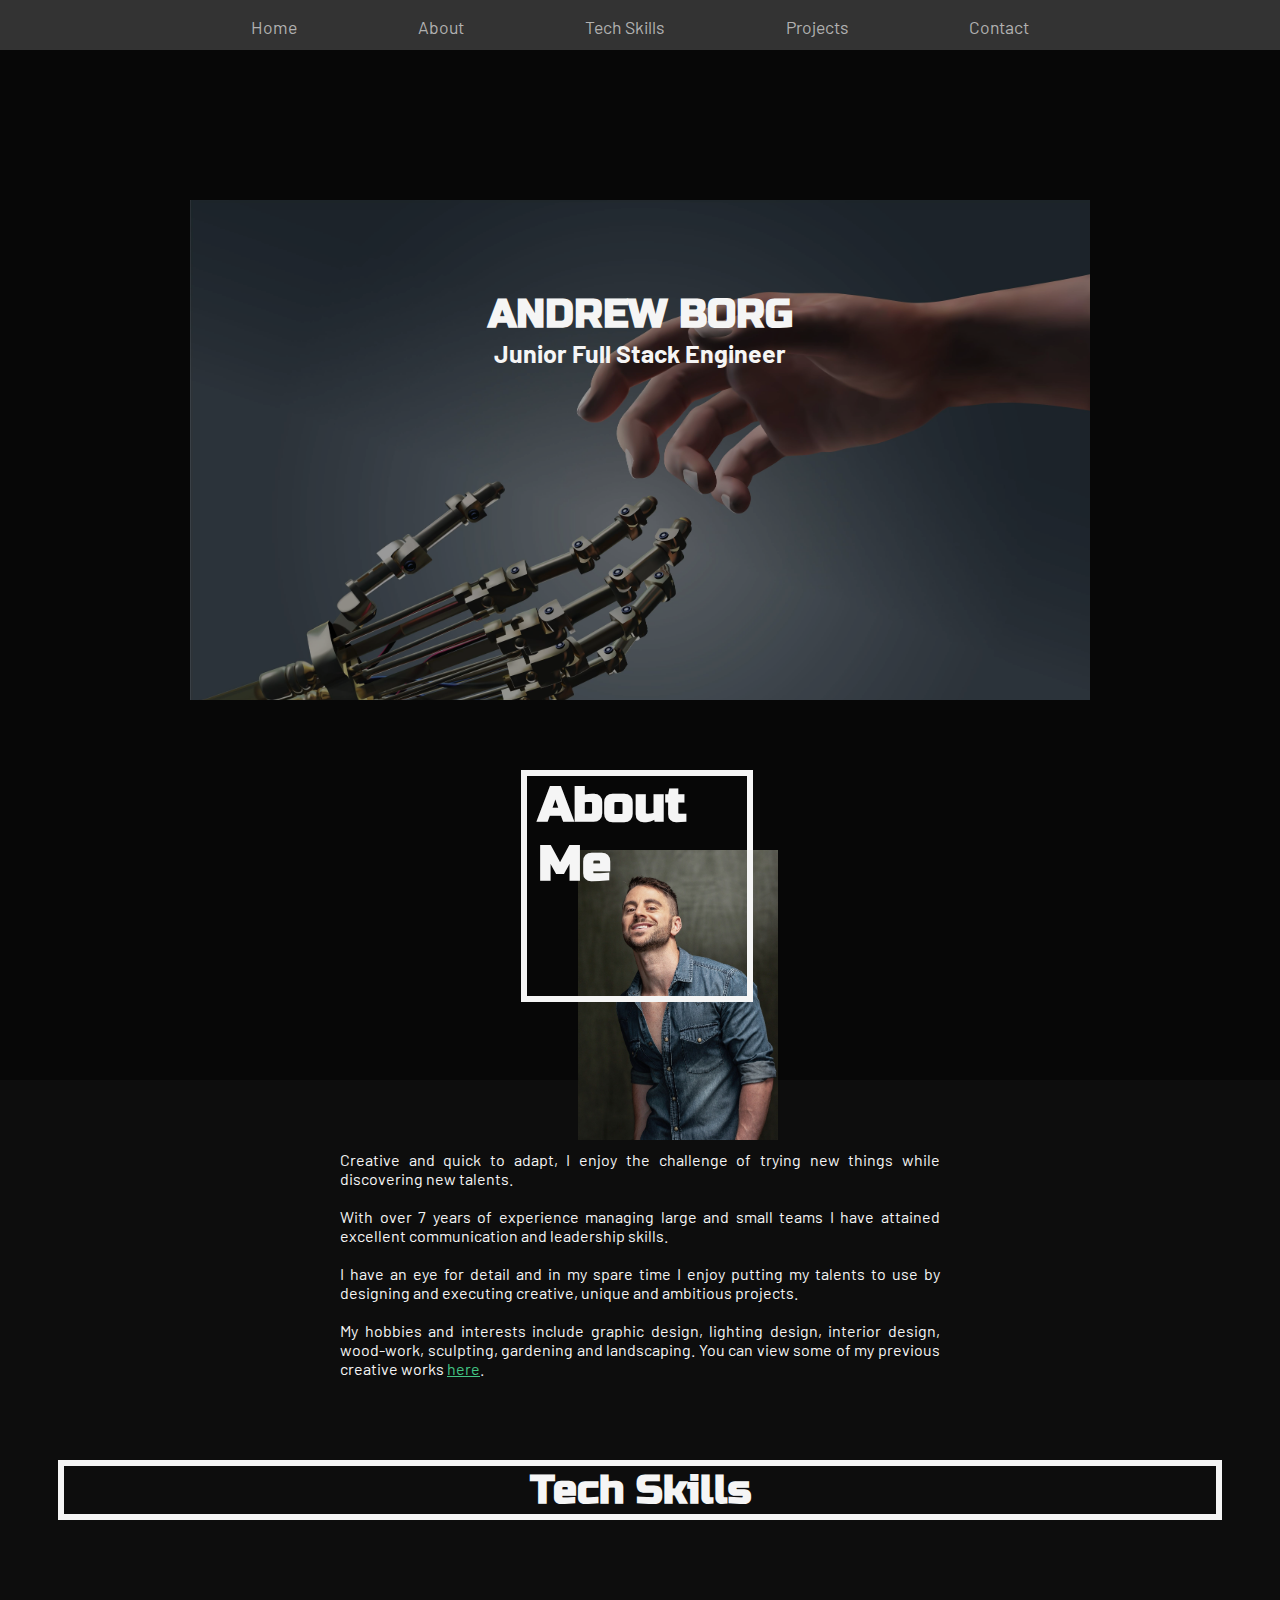
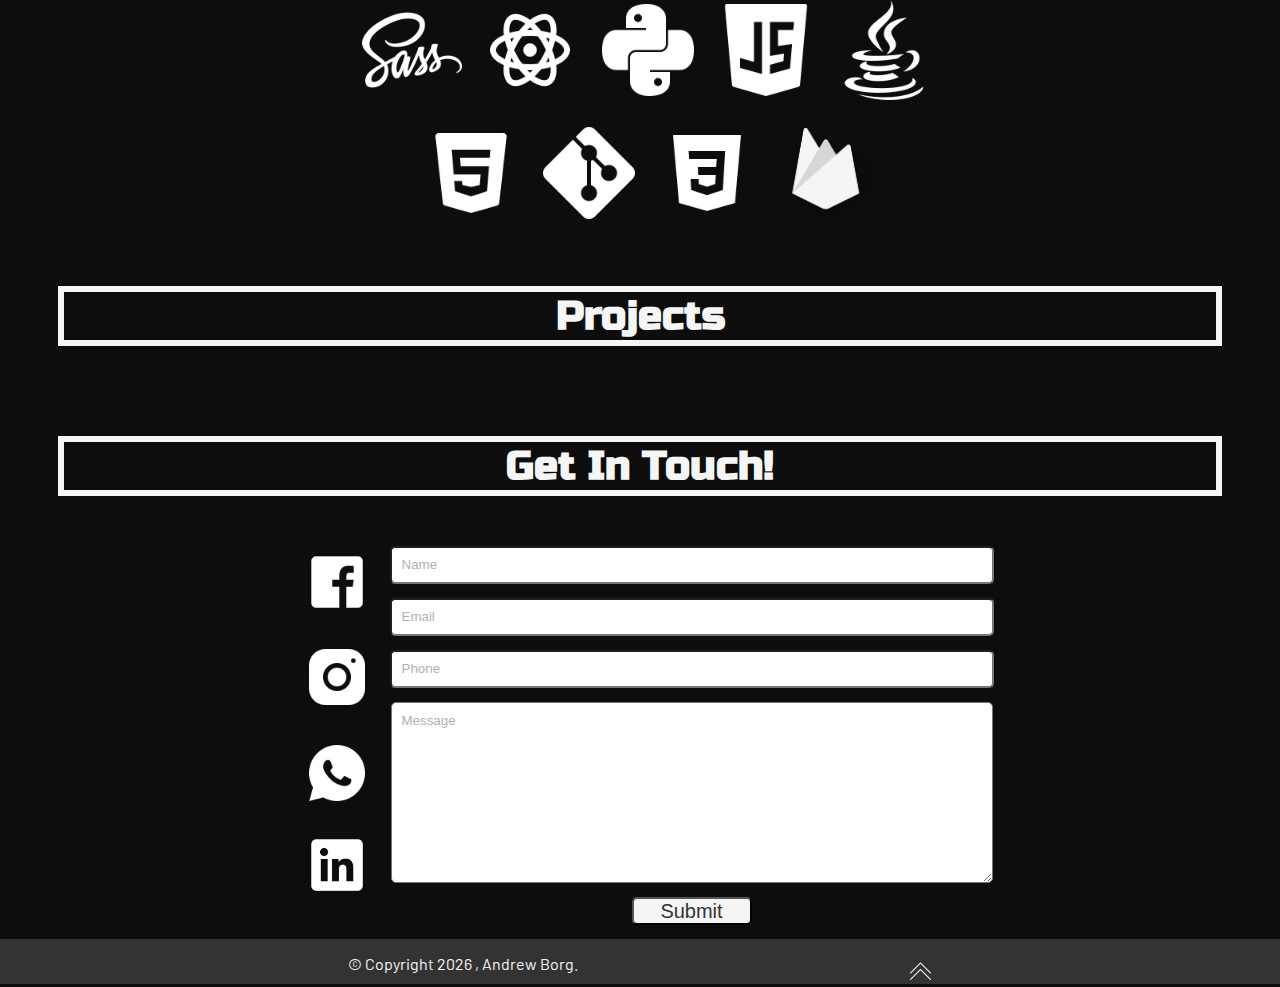
==== index.html @ d29fa220 "created previous_works page to display my previous creative works. added some styling for banners im" ====
<!DOCTYPE html>
<html lang="en">
  <head>
    <meta charset="UTF-8" />
    <meta http-equiv="X-UA-Compatible" content="IE=edge" />
    <meta
      name="viewport"
      content="width=device-width, initial-scale=1.0, maximum-scale=1.0, user-scalable=0"
    />
    <title>Document</title>
    <link rel="stylesheet" href="style/main.css" />
    <link rel="preconnect" href="https://fonts.googleapis.com" />
    <link rel="preconnect" href="https://fonts.gstatic.com" crossorigin />
    <link
      href="https://fonts.googleapis.com/css2?family=Barlow:ital,wght@0,100;0,200;0,400;1,200;1,400&display=swap"
      rel="stylesheet"
    />
    <link rel="preconnect" href="https://fonts.googleapis.com" />
    <link rel="preconnect" href="https://fonts.gstatic.com" crossorigin />
    <link
      href="https://fonts.googleapis.com/css2?family=Russo+One&display=swap"
      rel="stylesheet"
    />
    <link rel="stylesheet" href="previous_works.css">
  </head>
  <body>
    <nav>
      <div class="container row">
        <a id="navHome" href="#home">Home</a>
        <a id="navAbout" href="#about">About</a>
        <a id="navSkills" href="#skills">Tech Skills</a>
        <a id="navProjects" href="#projects">Projects</a>
        <a id="navContact" href="#contact">Contact</a>
      </div>
    </nav>
    <a id="home"></a>
    <main>
      <div class="home">
        <div id="vector"></div>
        <div class="title container">
          <h1>ANDREW BORG</h1>
          <h3>Junior Full Stack Engineer</h3>
        </div>
      </div>

      <a id="about"></a>
      <div class="about">
        <div class="photo-with-border">
          <img
            class="photo"
            src="/assets/img/53274873_2275310212788025_8208981472565002240_n.jpg"
            alt="Andrew Borg"
          />
          <div class="photo-border">
            <div class="about-me">
              <h2>About</h2>
              <h2>Me</h2>
            </div>
          </div>
        </div>
        <div class="about">
          <p>
            Creative and quick to adapt, I enjoy the challenge of trying new
            things while discovering new talents.<br /><br />With over 7 years
            of experience managing large and small teams I have attained
            excellent communication and leadership skills.<br /><br />I have an
            eye for detail and in my spare time I enjoy putting my talents to
            use by designing and executing creative, unique and ambitious
            projects.<br /><br />My hobbies and interests include graphic
            design, lighting design, interior design, wood-work, sculpting,
            gardening and landscaping. You can view some of my previous creative
            works <a class="a-here" href="">here</a>.
          </p>
        </div>
      </div>

        <div class="skills container">
          <div class="banner">
            <h1>Tech Skills</h1>
          </div>
          <div class="skills-icons">
            <div class="tooltip">
              <img src="/assets/img/icons8-sass-250.png" alt="" />
              <span class="tooltiptext--top">Sass</span>
            </div>
            <div class="tooltip">
              <img src="/assets/img/icons8-react-240.png" alt="" />
              <span class="tooltiptext--top">React</span>
            </div>
            <div class="tooltip">
              <img src="/assets/img/icons8-python-250.png" alt="" />
              <span class="tooltiptext--top">Python</span>
            </div>
            <div class="tooltip">
              <img src="/assets/img/icons8-javascript-logo-250.png" alt="" />
              <span class="tooltiptext--top">JavaScript</span>
            </div>
            <div class="tooltip">
              <img src="/assets/img/icons8-java-250.png" alt="" />
              <span class="tooltiptext--top">Java</span>
            </div>
            <div class="tooltip">
              <img src="/assets/img/icons8-html-5-240.png" alt="" />
              <span class="tooltiptext--top">HTML5</span>
            </div>
            <div class="tooltip">
              <img src="/assets/img/icons8-git-250.png" alt="" />
              <span class="tooltiptext--bot">Git</span>
            </div>
            <div class="tooltip">
              <img src="/assets/img/icons8-css3-250.png" alt="" />
              <span class="tooltiptext--bot">CSS3</span>
            </div>
            <div class="tooltip">
              <img
                src="/assets/img/pngkey.com-firebase-png-3804568.png"
                alt=""
              />
              <span class="tooltiptext--bot">Firebase</span>
            </div>
          </div>
        </div>
      </div>

      <a id="projects"> </a>
      <div class="projects container">
        <div class="banner">
          <h1>Projects</h1>
        </div>
      </div>

      <a id="contact"></a>
      <div class="contact container">
        <div class="banner">
          <h1>Get In Touch!</h1>
        </div>
        <div class="container msg-pad">
          <div class="contact-icons">
            <a target="”_blank”" href="https://fb.com/b0rgsta"
              ><img src="assets/img/icons8-facebook-90 (1).png" alt="Facebook"
            /></a>
            <a target="”_blank”" href="https://www.instagram.com/andrew_b0rg/">
              <img
                src="/assets/img/icons8-instagram-logo-90.png"
                alt="Instagram"
            /></a>
            <img src="/assets/img/icons8-whatsapp-90.png" alt="Whatsapp" />
            <a target="”_blank”" href="https://www.linkedin.com/in/AndrewB0rg">
              <img src="/assets/img/icons8-linkedin-120.png" alt=""
            /></a>
          </div>

          <form action="">
            <input placeholder="Name" type="text" name="Name" />
            <input placeholder="Email" type="email" name="Email" />
            <input placeholder="Phone" type="phone" name="Subject" />
            <textarea
              placeholder="Message"
              id="message"
              name="message"
              rows="4"
              cols="30"
            ></textarea>
            <button>Submit</button>
          </form>
        </div>
      </div>
    </main>

    <footer>
      <div class="container row">
        <p>
          &copy; Copyright
          <script>
            document.write(String(new Date().getFullYear()));
          </script>
          , Andrew Borg.
        </p>
        <a href="index.html#home"
          ><img src="/assets/img/icons8-double-up-100.png" alt="Top of page"
        /></a>
      </div>
    </footer>
    <script>
      window.addEventListener("scroll", doParallax);
      function doParallax() {
        const positionY = window.pageYOffset / 2.5;
        const overlayOpacity = 0.4 - (positionY * 0.4) / 100;

        const vector = document.getElementById("vector");

        vector.style.backgroundPosition = "0 " + positionY + "px";
        vector.style.setProperty("--vector-overlay-opacity", overlayOpacity);

        let anchorHome = document
          .getElementById("home")
          .getBoundingClientRect().y;

        let anchorAbout = document
          .getElementById("about")
          .getBoundingClientRect().y;

        let anchorSkills = document
          .getElementById("skills")
          .getBoundingClientRect().y;

        let anchorProjects = document
          .getElementById("projects")
          .getBoundingClientRect().y;

        const anchorProjectsY = document
          .getElementById("projects")
          .getBoundingClientRect().y;

        const anchorContactY = document
          .getElementById("contact")
          .getBoundingClientRect().y;

        const anchorSkillsY = document
          .getElementById("skills")
          .getBoundingClientRect().y;

        const anchorAboutY = document
          .getElementById("about")
          .getBoundingClientRect().y;

        const anchorHomeY = document
          .getElementById("home")
          .getBoundingClientRect().y;

        const homeNav = document.getElementById("navHome");
        if (anchorHomeY <= 0) {
          homeNav.classList.add("selected");
        } else {
          homeNav.classList.remove("selected");
        }

        const aboutNav = document.getElementById("navAbout");
        if (anchorAboutY <= 0) {
          aboutNav.classList.add("selected");
        } else {
          aboutNav.classList.remove("selected");
        }

        const skillsNav = document.getElementById("navSkills");
        if (anchorSkillsY <= 0) {
          skillsNav.classList.add("selected");
        } else {
          skillsNav.classList.remove("selected");
        }

        const projectsNav = document.getElementById("navProjects");
        if (anchorProjectsY <= 0) {
          projectsNav.classList.add("selected");
        } else {
          projectsNav.classList.remove("selected");
        }

        const contactNav = document.getElementById("navContact");
        if (anchorContactY <= 0) {
          contactNav.classList.add("selected");
        } else {
          contactNav.classList.remove("selected");
        }
      }

      // window.addEventListener("scroll", currentNavBar);
      // if (getBoundingClientRect())
      //   function currentNavBar() {
      //     var element = document.getElementById("myNav");
      //     element.classList.add(".selected");
      //   }
    </script>
  </body>
</html>
---- style/main.css ----
h1 {
  text-align: center;
  font-size: 40px;
  font-family: "Russo One", sans-serif;
}

h2 {
  font-size: 49px;
  font-family: "Russo One", sans-serif;
}

h3 {
  font-size: 25px;
}

.container {
  width: 100%;
  max-width: 900px;
  margin: auto;
  display: flex;
  justify-content: center;
  flex-direction: column;
}

.row {
  display: flex;
  flex-direction: row;
}

.banner {
  width: 90vw;
  border: solid whitesmoke 6px;
  margin: 60px 0px 30px 0px;
  flex-direction: row;
  text-align: center;
}

/* Tooltip container */
.tooltip {
  position: relative;
  display: inline-block;
}

/* Tooltip text */
.tooltip .tooltiptext, .tooltip .tooltiptext--bot, .tooltip .tooltiptext--top {
  transition: all 350ms ease-in-out;
  opacity: 0;
  width: 120px;
  background-color: none;
  color: #43c484;
  text-align: center;
  padding: 5px 0;
  border-radius: 6px;
  /* Position the tooltip text - see examples below! */
  position: absolute;
  z-index: 1;
}
.tooltip .tooltiptext--top {
  right: -10px;
  bottom: 120px;
}
.tooltip .tooltiptext--bot {
  right: -10px;
  bottom: -38px;
}

/* Show the tooltip text when you mouse over the tooltip container */
.tooltip:hover .tooltiptext, .tooltip:hover .tooltiptext--top, .tooltip:hover .tooltiptext--bot {
  opacity: 1;
}

.nav-anchor {
  margin-top: 10px;
  padding: 10px;
}

main .about .a-here {
  color: #43c484;
}
main .about p {
  padding: 70px 22px 22px 22px;
  max-width: 600px;
  margin: auto;
  text-align: justify;
}
main .about .photo-with-border {
  position: relative;
  margin: auto;
  width: 265px;
  top: 70px;
  height: 340px;
  padding-left: 50px;
  padding-bottom: 40px;
}
main .about .photo-with-border .photo {
  width: 200px;
  height: 290px;
  position: absolute;
  top: 60px;
  right: 20px;
  object-fit: cover;
}
main .about .photo-with-border .photo-border {
  position: absolute;
  top: 0;
  right: 45px;
  width: 220px;
  height: 220px;
  border: whitesmoke solid 6px;
}
main .about .photo-with-border .photo-border .about-me {
  padding-left: 11px;
}
@media only screen and (min-width: 760px) {
  main .about .photo {
    width: 350px;
    height: 450px;
    top: 60px;
    right: 20px;
  }
  main .about .photo-border {
    top: 0;
    right: 45px;
    width: 360px;
    height: 360px;
  }
}

main .contact {
  display: flex;
  justify-content: space-around;
  align-items: center;
}
main .contact .msg-pad {
  margin-top: 13px;
  height: 400px;
  display: flex;
  flex-direction: row;
  justify-content: center;
}
main .contact .msg-pad .contact-icons {
  align-content: center;
  align-items: center;
  display: flex;
  flex-direction: column;
  height: 94.5%;
  justify-content: space-around;
  text-align: center;
  position: relative;
  top: -13px;
}
main .contact .msg-pad .contact-icons img {
  padding-right: 18px;
  height: 70px;
  width: 70px;
}
main .contact .msg-pad form {
  display: flex;
  flex-direction: column;
  align-items: center;
}
main .contact .msg-pad form > * {
  margin-top: 7px;
  margin-bottom: 7px;
}
main .contact .msg-pad form input {
  max-width: 600px;
  width: 63vw;
  height: 40px;
}
main .contact .msg-pad form ::placeholder {
  color: #b1b1b1;
  opacity: 1;
  padding-left: 10px;
}
main .contact .msg-pad form button {
  font-size: 20px;
  line-height: 0%;
  width: 120px;
  height: 2rem;
  color: #333333;
  background-color: whitesmoke;
  margin-bottom: 14px;
}
main .contact .msg-pad form button:hover {
  color: #43c484;
}
main .contact .msg-pad form textarea {
  max-width: 600px;
  padding-top: 10px;
  height: 200px;
  width: 63vw;
  font-family: Arial;
  -webkit-appearance: none;
}
main .contact .msg-pad textarea,
main .contact .msg-pad input,
main .contact .msg-pad button {
  border-radius: 5px;
  transition: all 350ms ease-in-out;
}
main .contact .msg-pad textarea:hover, main .contact .msg-pad textarea:focus,
main .contact .msg-pad input:hover,
main .contact .msg-pad input:focus,
main .contact .msg-pad button:hover,
main .contact .msg-pad button:focus {
  outline: none !important;
  -webkit-box-shadow: 0 0 20px #3a7553;
  box-shadow: 0 0 20px #80bb80;
}
footer {
  background-color: #333333;
  width: 100%;
  display: flex;
  height: 45px;
}
footer .container {
  align-items: center;
  justify-content: space-around;
}
footer img {
  height: 25px;
}

main .home #vector {
  background: url("/assets/img/Industrial Revolution.jpg");
  background-attachment: local;
  background-position: 0 0;
  min-height: 500px;
  background-repeat: no-repeat;
  background-size: 100%;
  transition: background-position 0s linear;
  margin-top: 200px;
  --vector-overlay-opacity: 0.4;
}
main .home #vector::after {
  content: "";
  position: absolute;
  top: 0;
  left: 0;
  width: 100%;
  height: 120%;
  background-color: black;
  opacity: var(--vector-overlay-opacity);
}
main .home .title {
  position: absolute;
  top: 290px;
  align-items: center;
}

nav {
  position: fixed;
  top: 0px;
  z-index: 1;
  background-color: #333333;
  width: 100%;
  height: 50px;
}
nav .row {
  justify-content: space-around;
}
nav a {
  color: #b1b1b1;
  text-decoration: none;
  font-weight: 400;
  font-size: 1.1rem;
  line-height: 55px;
  height: 30%;
}
nav a.selected {
  box-shadow: inset 0 4px 0 #b1b1b1;
  color: whitesmoke;
}

main .skills {
  align-items: center;
}
main .skills .skills-icons {
  width: 90%;
  margin-top: 30px;
  text-align: center;
  max-width: 700px;
}
main .skills img {
  height: 100px;
  width: 100px;
}

main .projects {
  align-items: center;
}

* {
  padding: 0;
  margin: 0;
}

body {
  display: flex;
  flex-direction: column;
  align-items: center;
  background-color: #0d0d0d;
  color: whitesmoke;
  font-family: "Barlow", sans-serif;
}

img {
  height: 200px;
  margin-top: 20px;
  margin-left: 15px;
}
---- previous_works.css ----
img {
  height: 200px;
}

.images {
  height: 100px;
}
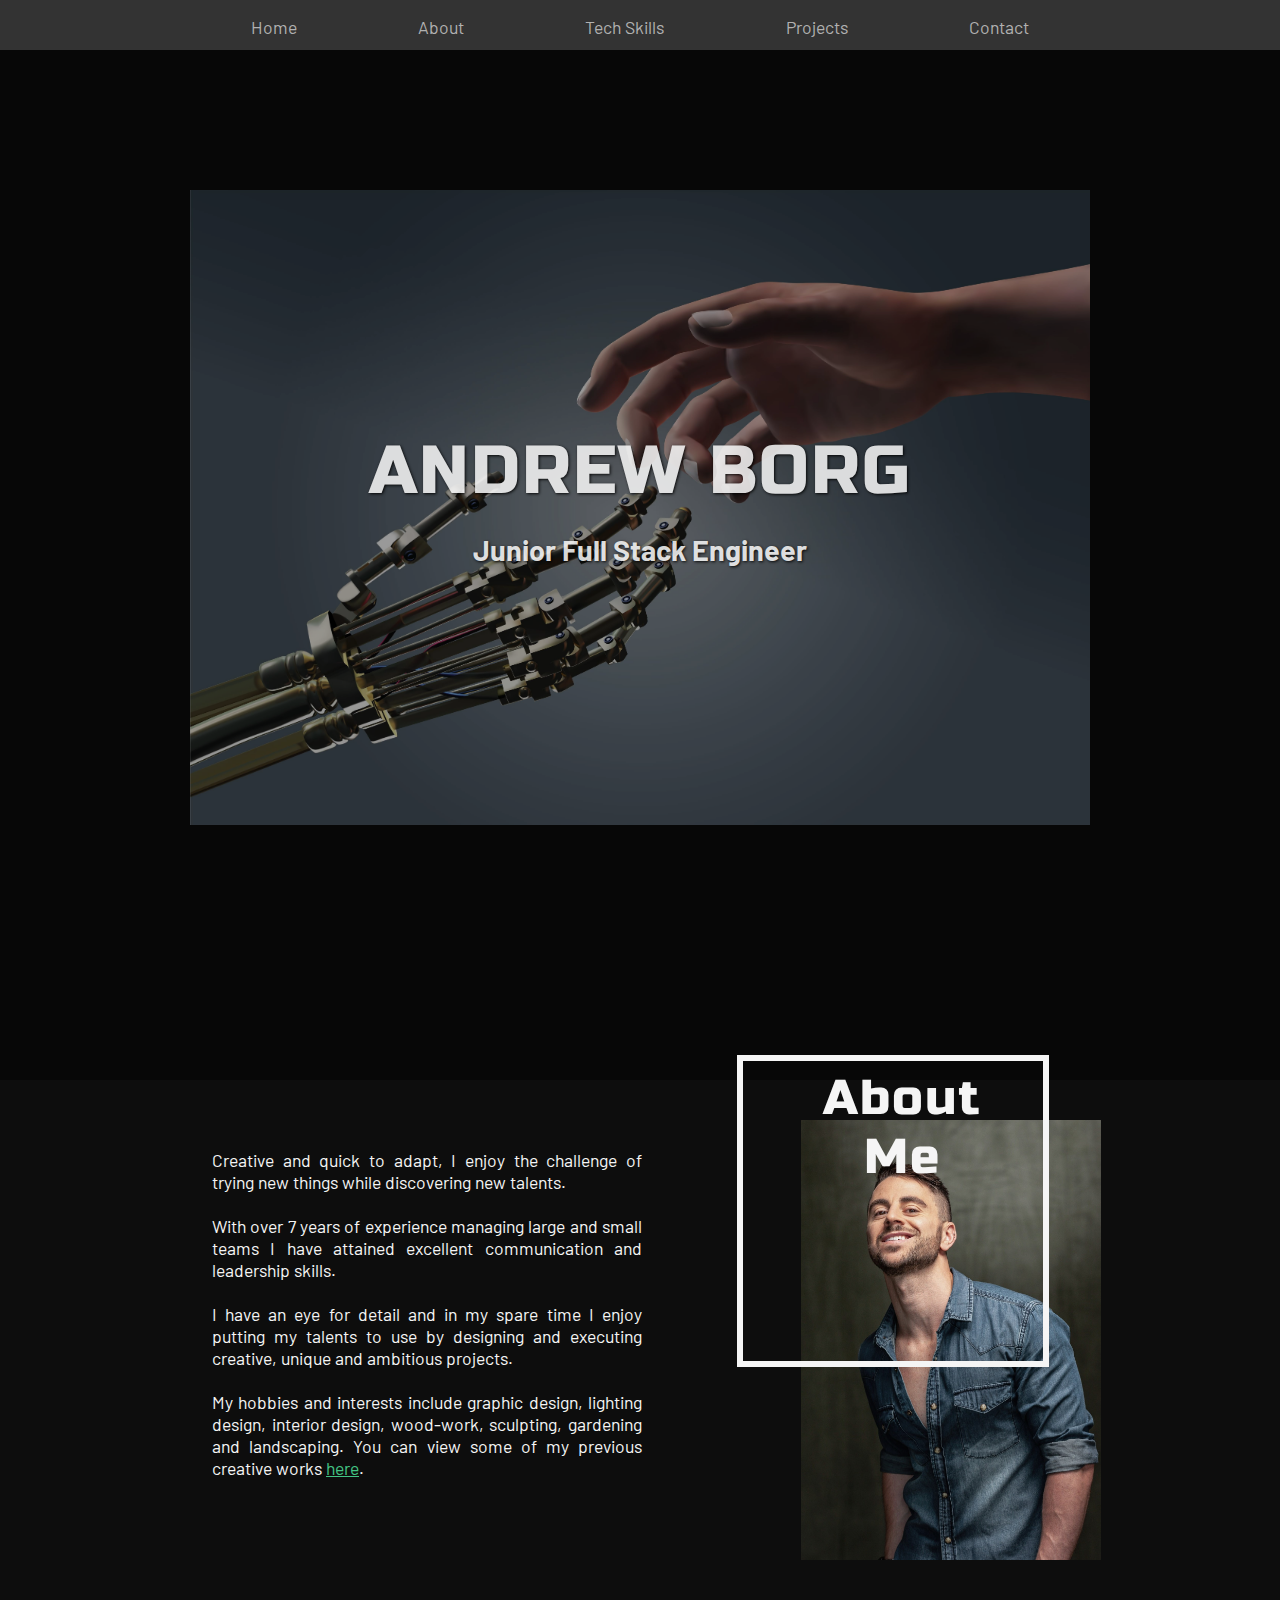
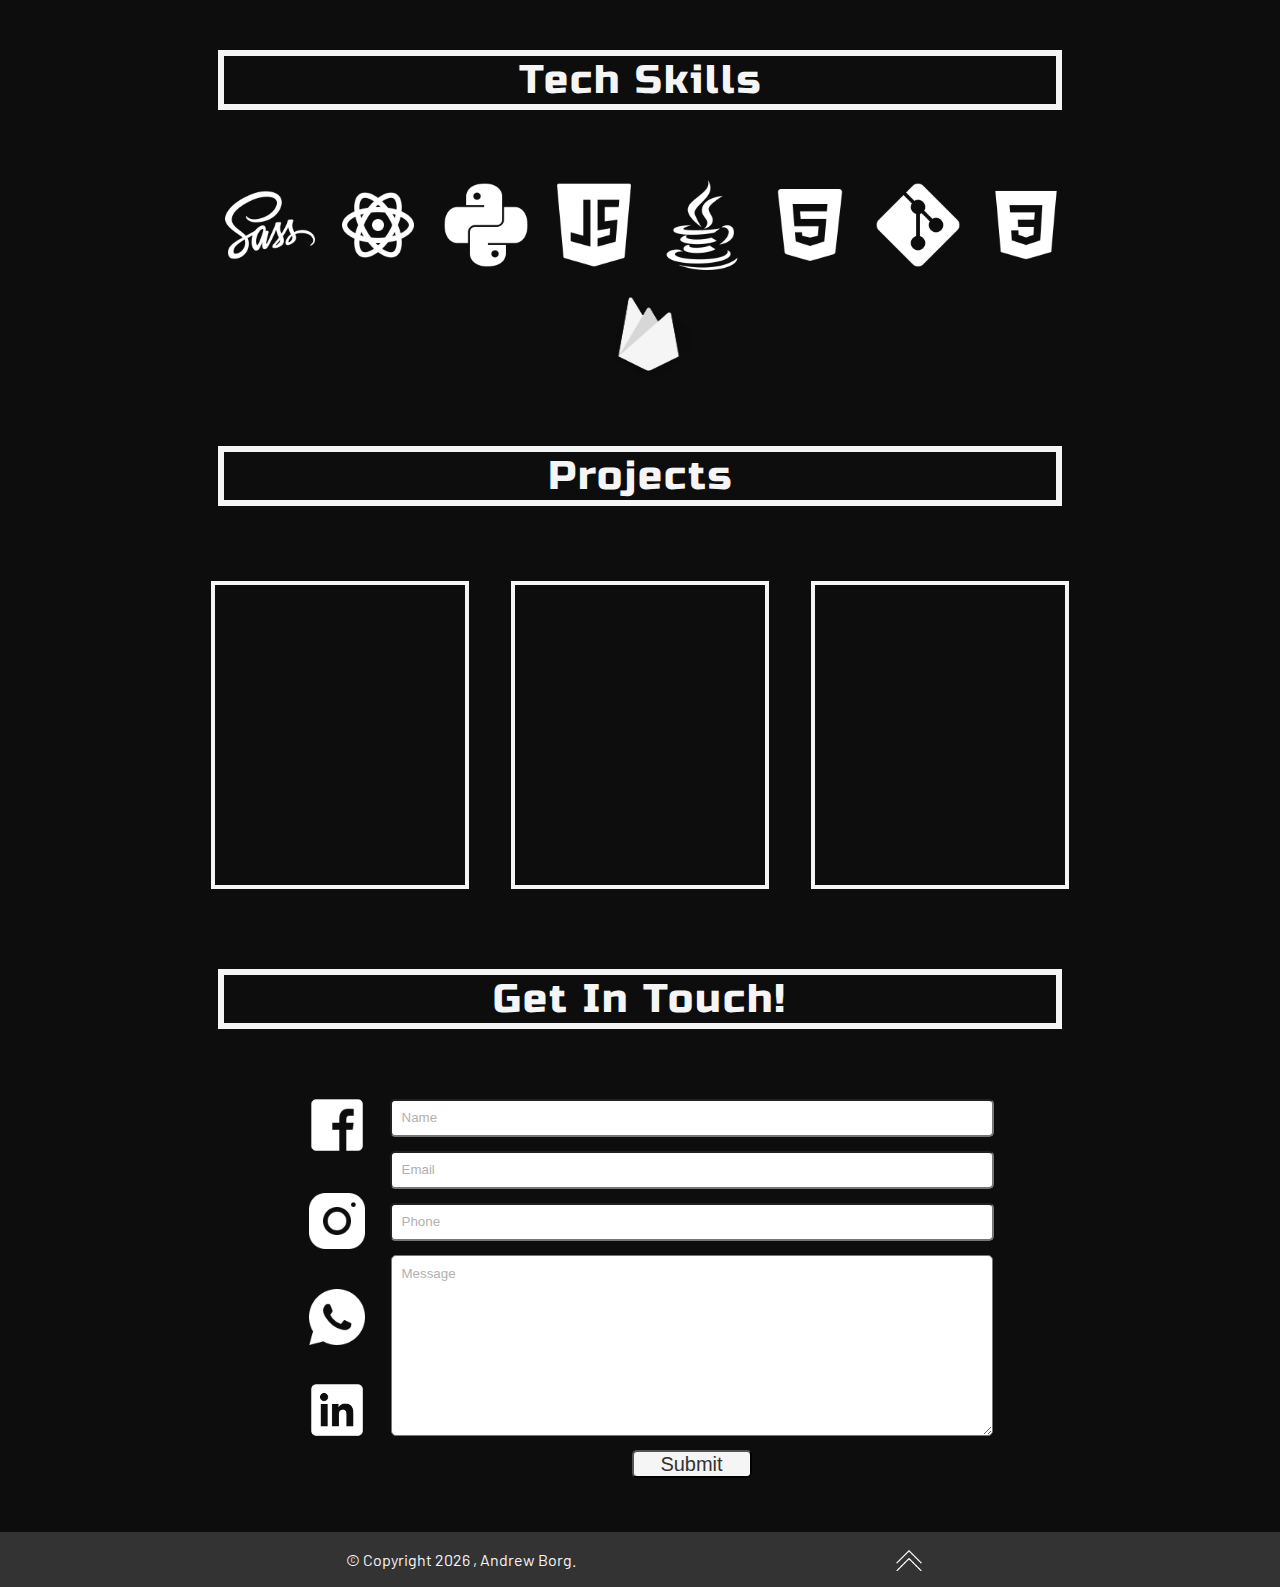
==== commit 7e7bd240: "Merge branch 'main' into previous_works" ====
--- a/index.html
+++ b/index.html
@@ -9,8 +9,10 @@
     />
     <title>Document</title>
     <link rel="stylesheet" href="style/main.css" />
+    <link rel="stylesheet" href="/previous_works.css">
     <link rel="preconnect" href="https://fonts.googleapis.com" />
     <link rel="preconnect" href="https://fonts.gstatic.com" crossorigin />
+
     <link
       href="https://fonts.googleapis.com/css2?family=Barlow:ital,wght@0,100;0,200;0,400;1,200;1,400&display=swap"
       rel="stylesheet"
@@ -38,8 +40,8 @@
       <div class="home">
         <div id="vector"></div>
         <div class="title container">
-          <h1>ANDREW BORG</h1>
-          <h3>Junior Full Stack Engineer</h3>
+          <h1 class="name-title">ANDREW BORG</h1>
+          <h3 class="name-title">Junior Full Stack Engineer</h3>
         </div>
       </div>
 
@@ -69,10 +71,11 @@
             projects.<br /><br />My hobbies and interests include graphic
             design, lighting design, interior design, wood-work, sculpting,
             gardening and landscaping. You can view some of my previous creative
-            works <a class="a-here" href="">here</a>.
+            works <a class="a-here" href="/previous_works.html">here</a>.
           </p>
         </div>
       </div>
+<a id="skills"></a>
 
         <div class="skills container">
           <div class="banner">
@@ -126,6 +129,11 @@
       <div class="projects container">
         <div class="banner">
           <h1>Projects</h1>
+        </div>
+        <div class="projects-container container">
+          <div class="proj1"></div>
+          <div class="proj2"></div>
+          <div class="proj3"></div>
         </div>
       </div>
 
--- a/style/main.css
+++ b/style/main.css
@@ -1,3 +1,9 @@
+h1,
+h2 {
+  letter-spacing: 2px;
+  font-weight: normal;
+}
+
 h1 {
   text-align: center;
   font-size: 40px;
@@ -30,11 +36,16 @@
 .banner {
   width: 90vw;
   border: solid whitesmoke 6px;
-  margin: 60px 0px 30px 0px;
+  margin: 60px 0 30px 0;
   flex-direction: row;
   text-align: center;
 }
 
+@media only screen and (min-width: 1024px) {
+  .banner {
+    width: 65vw;
+  }
+}
 /* Tooltip container */
 .tooltip {
   position: relative;
@@ -42,11 +53,13 @@
 }
 
 /* Tooltip text */
-.tooltip .tooltiptext, .tooltip .tooltiptext--bot, .tooltip .tooltiptext--top {
+.tooltip .tooltiptext,
+.tooltip .tooltiptext--bot,
+.tooltip .tooltiptext--top {
   transition: all 350ms ease-in-out;
   opacity: 0;
   width: 120px;
-  background-color: none;
+  background-color: transparent;
   color: #43c484;
   text-align: center;
   padding: 5px 0;
@@ -65,7 +78,9 @@
 }
 
 /* Show the tooltip text when you mouse over the tooltip container */
-.tooltip:hover .tooltiptext, .tooltip:hover .tooltiptext--top, .tooltip:hover .tooltiptext--bot {
+.tooltip:hover .tooltiptext,
+.tooltip:hover .tooltiptext--top,
+.tooltip:hover .tooltiptext--bot {
   opacity: 1;
 }
 
@@ -87,23 +102,24 @@
   position: relative;
   margin: auto;
   width: 265px;
-  top: 70px;
+  top: 60px;
   height: 340px;
-  padding-left: 50px;
+  padding-left: 58px;
   padding-bottom: 40px;
 }
 main .about .photo-with-border .photo {
-  width: 200px;
+  width: 230px;
   height: 290px;
   position: absolute;
-  top: 60px;
-  right: 20px;
+  top: 30px;
+  right: 0;
+
   object-fit: cover;
 }
 main .about .photo-with-border .photo-border {
   position: absolute;
-  top: 0;
-  right: 45px;
+  top: 30px;
+  right: 40px;
   width: 220px;
   height: 220px;
   border: whitesmoke solid 6px;
@@ -111,28 +127,46 @@
 main .about .photo-with-border .photo-border .about-me {
   padding-left: 11px;
 }
-@media only screen and (min-width: 760px) {
-  main .about .photo {
-    width: 350px;
-    height: 450px;
-    top: 60px;
-    right: 20px;
-  }
-  main .about .photo-border {
-    top: 0;
-    right: 45px;
-    width: 360px;
-    height: 360px;
-  }
-}
-
+
+@media only screen and (min-width: 1024px) {
+  main .about {
+    display: flex;
+    flex-direction: row-reverse;
+    height: 600px;
+  }
+  main .about p {
+    width: 430px;
+    font-size: 1.1em;
+  }
+  main .about .photo-with-border {
+    padding-left: 58px;
+    padding-bottom: 40px;
+  }
+  main .about .photo-with-border .photo {
+    width: 300px;
+    height: 440px;
+    top: -60px;
+    left: 70px;
+  }
+  main .about .photo-with-border .photo-border {
+    top: -105px;
+    right: -10px;
+    width: 300px;
+    height: 300px;
+  }
+  main .about .photo-with-border .photo-border .about-me {
+    padding-left: 20px;
+    padding-top: 8px;
+  }
+}
 main .contact {
   display: flex;
   justify-content: space-around;
   align-items: center;
 }
 main .contact .msg-pad {
-  margin-top: 13px;
+  margin-top: 33px;
+  margin-bottom: 40px;
   height: 400px;
   display: flex;
   flex-direction: row;
@@ -143,11 +177,12 @@
   align-items: center;
   display: flex;
   flex-direction: column;
-  height: 94.5%;
+  height: 95%;
   justify-content: space-around;
   text-align: center;
   position: relative;
-  top: -13px;
+  top: -23px;
+
 }
 main .contact .msg-pad .contact-icons img {
   padding-right: 18px;
@@ -175,7 +210,7 @@
 }
 main .contact .msg-pad form button {
   font-size: 20px;
-  line-height: 0%;
+  line-height: 0;
   width: 120px;
   height: 2rem;
   color: #333333;
@@ -190,7 +225,7 @@
   padding-top: 10px;
   height: 200px;
   width: 63vw;
-  font-family: Arial;
+  font-family: Arial, sans-serif;
   -webkit-appearance: none;
 }
 main .contact .msg-pad textarea,
@@ -199,7 +234,8 @@
   border-radius: 5px;
   transition: all 350ms ease-in-out;
 }
-main .contact .msg-pad textarea:hover, main .contact .msg-pad textarea:focus,
+main .contact .msg-pad textarea:hover,
+main .contact .msg-pad textarea:focus,
 main .contact .msg-pad input:hover,
 main .contact .msg-pad input:focus,
 main .contact .msg-pad button:hover,
@@ -212,25 +248,26 @@
   background-color: #333333;
   width: 100%;
   display: flex;
-  height: 45px;
+  height: 55px;
 }
 footer .container {
   align-items: center;
   justify-content: space-around;
 }
 footer img {
-  height: 25px;
+  position: relative;
+  top: -7px;
+  right: 10px;
+  height: 30px;
+  width: 30px;
 }
 
 main .home #vector {
-  background: url("/assets/img/Industrial Revolution.jpg");
-  background-attachment: local;
-  background-position: 0 0;
-  min-height: 500px;
-  background-repeat: no-repeat;
+  min-height: 400px;
+  background: url("/assets/img/Industrial Revolution.jpg") no-repeat local 0 0;
   background-size: 100%;
   transition: background-position 0s linear;
-  margin-top: 200px;
+  margin-top: 190px;
   --vector-overlay-opacity: 0.4;
 }
 main .home #vector::after {
@@ -245,13 +282,49 @@
 }
 main .home .title {
   position: absolute;
-  top: 290px;
-  align-items: center;
-}
-
+  top: 270px;
+  align-items: center;
+
+  opacity: 0.87;
+  text-shadow: black 1px 1px 3px;
+}
+
+@media only screen and (min-width: 1024px) {
+  .title {
+    margin-top: 160px;
+    font-size: 2.5rem;
+  }
+  .title h1 {
+    font-size: 1.7em;
+  }
+  .title h3 {
+    margin-top: 20px;
+    font-size: 1.8rem;
+  }
+
+  #vector {
+    display: flex;
+    flex-direction: column;
+    background-position: center;
+    background-repeat: no-repeat;
+    transition: background-position 0s linear;
+    height: 800px;
+    --vector-overlay-opacity: 0.4;
+  }
+  #vector::after {
+    content: "";
+    position: absolute;
+    top: 0;
+    left: 0;
+    width: 100%;
+    height: 120%;
+    background-color: black;
+    opacity: var(--vector-overlay-opacity);
+  }
+}
 nav {
   position: fixed;
-  top: 0px;
+  top: 0;
   z-index: 1;
   background-color: #333333;
   width: 100%;
@@ -277,20 +350,54 @@
   align-items: center;
 }
 main .skills .skills-icons {
-  width: 90%;
-  margin-top: 30px;
   text-align: center;
-  max-width: 700px;
+  margin-top: 20px;
 }
 main .skills img {
-  height: 100px;
-  width: 100px;
+  height: 90px;
+  width: 90px;
 }
 
 main .projects {
   align-items: center;
 }
-
+main .projects .projects-container {
+  margin-top: 25px;
+}
+main .projects .projects-container .proj1,
+main .projects .projects-container .proj2,
+main .projects .projects-container .proj3 {
+  display: flex;
+  height: 300px;
+  width: 250px;
+  margin: 20px auto;
+  border: whitesmoke solid 4px;
+  background-color: #0d0d0d;
+  align-items: center;
+  justify-content: center;
+}
+
+@media only screen and (min-width: 1024px) {
+  main .projects {
+    align-items: center;
+  }
+  main .projects .projects-container {
+    flex-direction: row;
+    margin-top: 25px;
+  }
+  main .projects .projects-container .proj1,
+main .projects .projects-container .proj2,
+main .projects .projects-container .proj3 {
+    display: flex;
+    height: 300px;
+    width: 250px;
+    margin: 20px auto;
+    border: whitesmoke solid 4px;
+    background-color: #0d0d0d;
+    align-items: center;
+    justify-content: center;
+  }
+}
 * {
   padding: 0;
   margin: 0;
@@ -310,3 +417,5 @@
   margin-top: 20px;
   margin-left: 15px;
 }
+
+/*# sourceMappingURL=main.css.map */
--- a/previous_works.css
+++ b/previous_works.css
@@ -1,7 +1,56 @@
-img {
-  height: 200px;
+body {
+  margin: 0;
+  padding: 0;
+  display: flex;
+  flex-direction: column;
+  justify-content: center;
+  text-align: center;
 }
 
-.images {
-  height: 100px;
+.back-btn {
+  height: 25px;
+  width: 25px;
+  position: relative;
+  top: -10px;
+  right: 10px;
 }
+
+#navHome {
+  display: flex;
+  flex-direction: row;
+  align-items: center;
+}
+
+h1.banner {
+  text-align: center;
+  margin: auto;
+  margin-top: 20px;
+  margin-bottom: 20px;
+  width: 90%;
+}
+
+.previous-container {
+  align-content: center;
+  align-items: center;
+  text-align: center;
+}
+.previous-container p {
+  text-align: justify;
+  margin: 25px;
+}
+.previous-container img {
+  margin: auto;
+  margin-bottom: 10px;
+}
+.previous-container .image--crop {
+  object-fit: cover;
+  height: 250px;
+  width: 200px;
+  object-position: 20% 10%;
+}
+.previous-container #mask-1 {
+  position: relative;
+  object-fit: cover;
+  height: 300px;
+  width: 300px;
+}
--- a/previous_works.css
+++ b/previous_works.css
@@ -1,7 +1,56 @@
-img {
-  height: 200px;
+body {
+  margin: 0;
+  padding: 0;
+  display: flex;
+  flex-direction: column;
+  justify-content: center;
+  text-align: center;
 }
 
-.images {
-  height: 100px;
+.back-btn {
+  height: 25px;
+  width: 25px;
+  position: relative;
+  top: -10px;
+  right: 10px;
 }
+
+#navHome {
+  display: flex;
+  flex-direction: row;
+  align-items: center;
+}
+
+h1.banner {
+  text-align: center;
+  margin: auto;
+  margin-top: 20px;
+  margin-bottom: 20px;
+  width: 90%;
+}
+
+.previous-container {
+  align-content: center;
+  align-items: center;
+  text-align: center;
+}
+.previous-container p {
+  text-align: justify;
+  margin: 25px;
+}
+.previous-container img {
+  margin: auto;
+  margin-bottom: 10px;
+}
+.previous-container .image--crop {
+  object-fit: cover;
+  height: 250px;
+  width: 200px;
+  object-position: 20% 10%;
+}
+.previous-container #mask-1 {
+  position: relative;
+  object-fit: cover;
+  height: 300px;
+  width: 300px;
+}
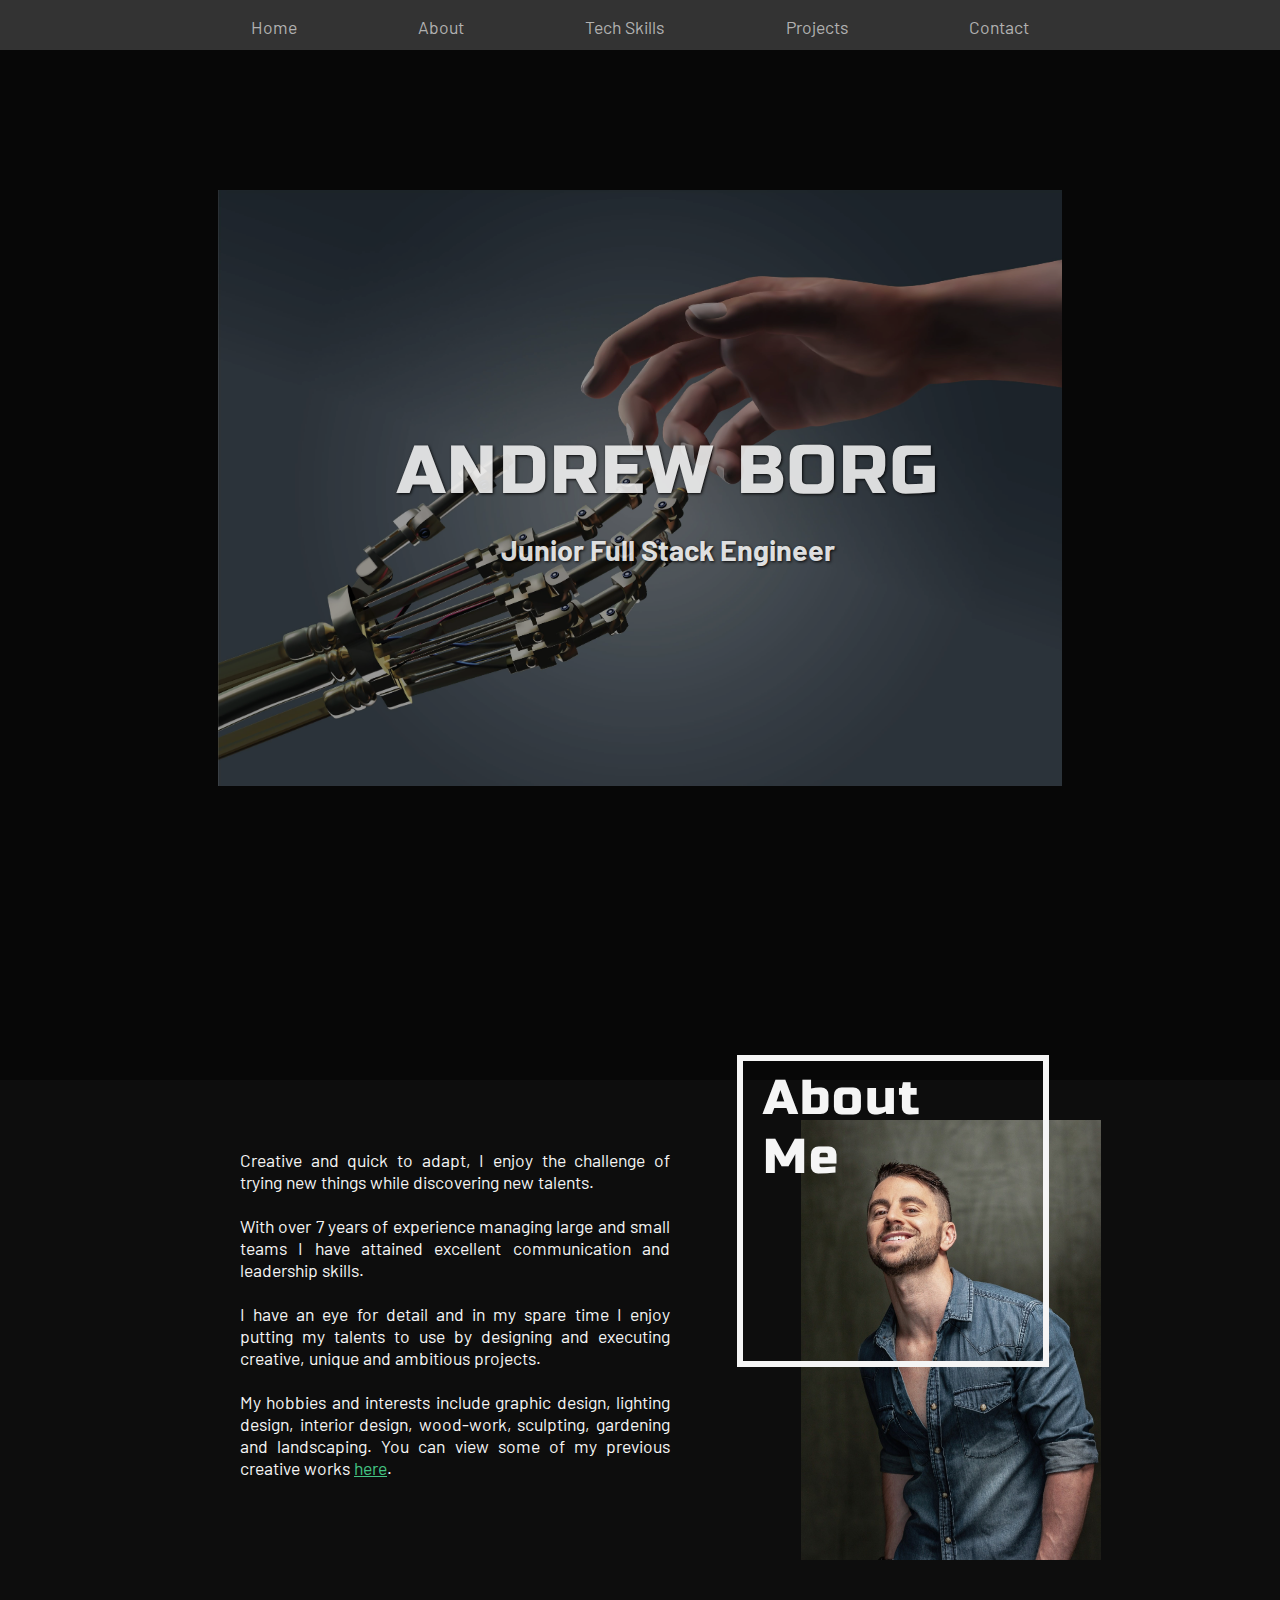
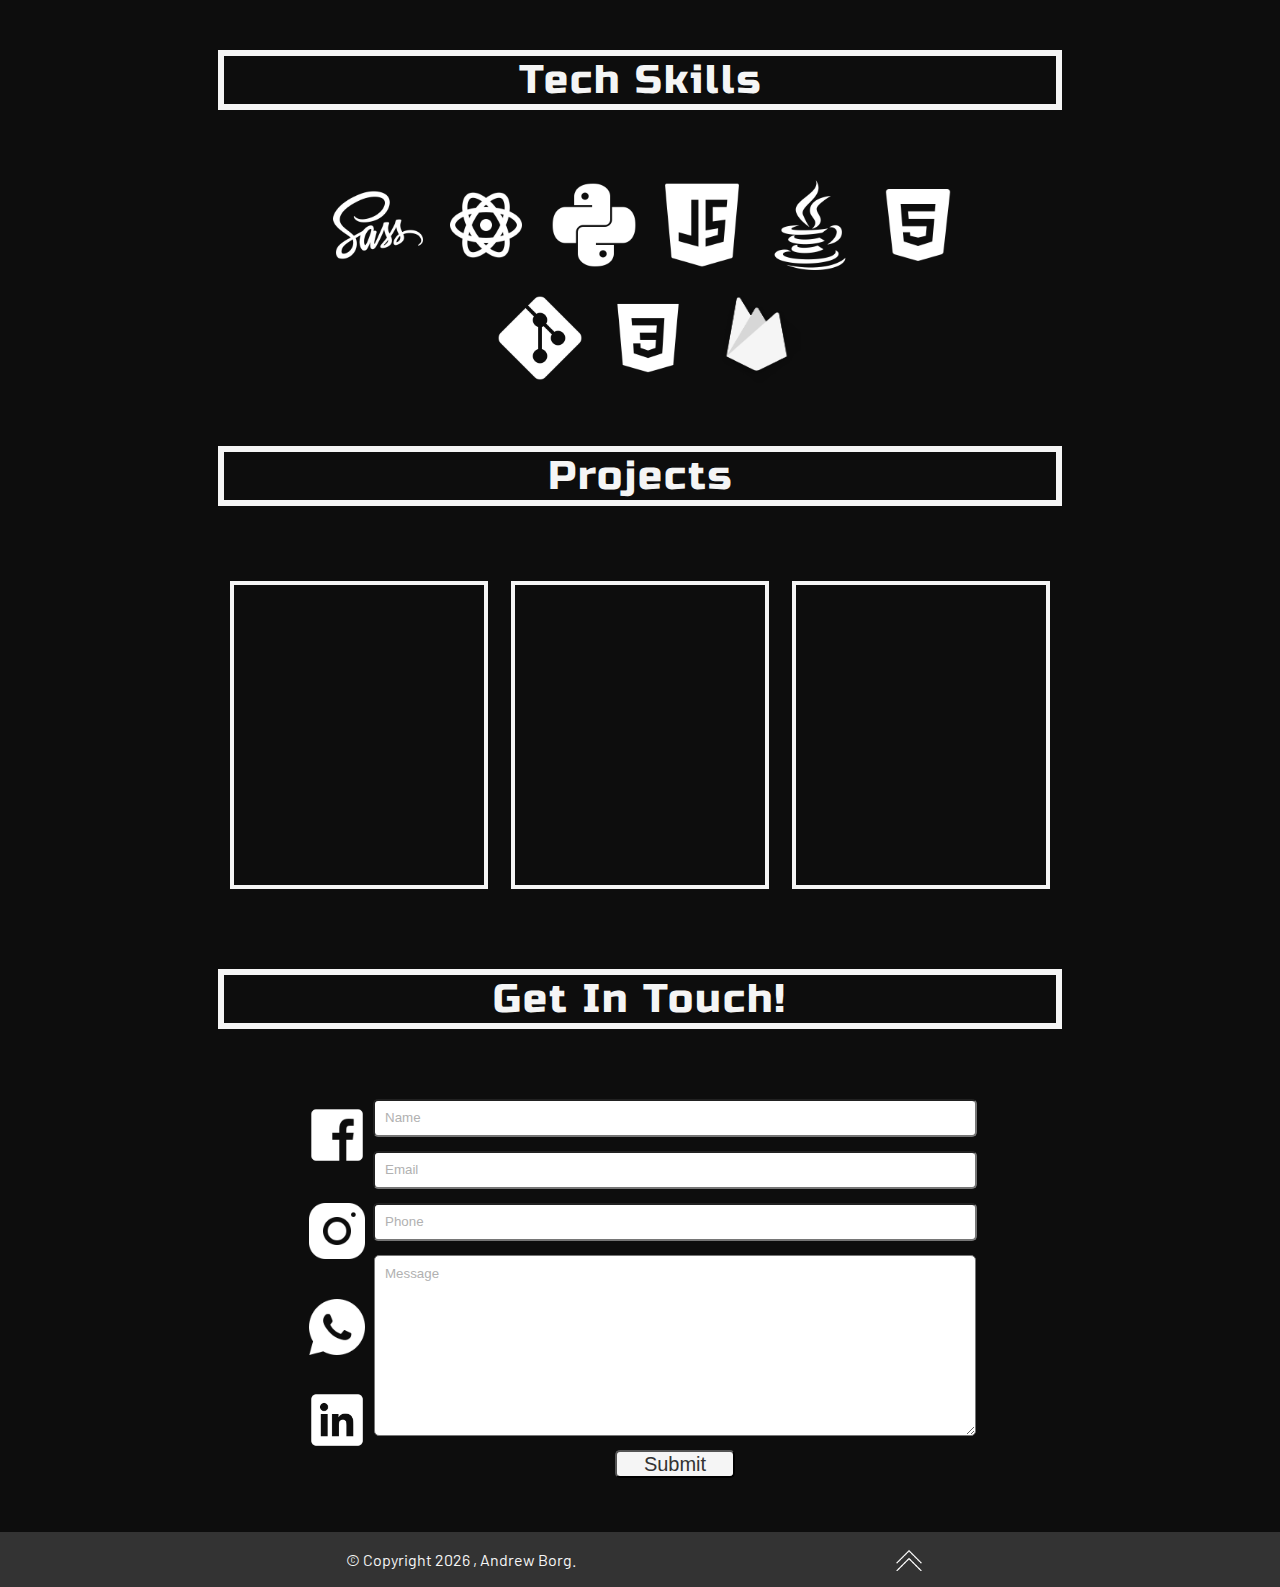
==== commit b5b66178: "corrected css on previous works page. renamed assetts and organised folders." ====
--- a/index.html
+++ b/index.html
@@ -1,197 +1,191 @@
 <!DOCTYPE html>
 <html lang="en">
-  <head>
-    <meta charset="UTF-8" />
-    <meta http-equiv="X-UA-Compatible" content="IE=edge" />
+<head>
+    <meta charset="UTF-8"/>
+    <meta http-equiv="X-UA-Compatible" content="IE=edge"/>
     <meta
-      name="viewport"
-      content="width=device-width, initial-scale=1.0, maximum-scale=1.0, user-scalable=0"
+            name="viewport"
+            content="width=device-width, initial-scale=1.0, maximum-scale=1.0, user-scalable=0"
     />
-    <title>Document</title>
-    <link rel="stylesheet" href="style/main.css" />
-    <link rel="stylesheet" href="/previous_works.css">
-    <link rel="preconnect" href="https://fonts.googleapis.com" />
-    <link rel="preconnect" href="https://fonts.gstatic.com" crossorigin />
-
-    <link
-      href="https://fonts.googleapis.com/css2?family=Barlow:ital,wght@0,100;0,200;0,400;1,200;1,400&display=swap"
-      rel="stylesheet"
+    <link rel="preconnect" href="https://fonts.googleapis.com"/>
+    <link rel="preconnect" href="https://fonts.gstatic.com" crossorigin/>
+    <link href="https://fonts.googleapis.com/css2?family=Barlow:ital,wght@0,100;0,200;0,400;1,200;1,400&display=swap"
+          rel="stylesheet"
     />
-    <link rel="preconnect" href="https://fonts.googleapis.com" />
-    <link rel="preconnect" href="https://fonts.gstatic.com" crossorigin />
-    <link
-      href="https://fonts.googleapis.com/css2?family=Russo+One&display=swap"
-      rel="stylesheet"
-    />
-    <link rel="stylesheet" href="previous_works.css">
-  </head>
-  <body>
-    <nav>
-      <div class="container row">
+    <link rel="preconnect" href="https://fonts.googleapis.com"/>
+    <link rel="preconnect" href="https://fonts.gstatic.com" crossorigin/>
+    <link href="https://fonts.googleapis.com/css2?family=Russo+One&display=swap" rel="stylesheet"/>
+
+    <link rel="stylesheet" href="style/main.css"/>
+
+    <title>Andrew's Portfolio</title>
+</head>
+<body>
+<nav>
+    <div class="container row">
         <a id="navHome" href="#home">Home</a>
         <a id="navAbout" href="#about">About</a>
         <a id="navSkills" href="#skills">Tech Skills</a>
         <a id="navProjects" href="#projects">Projects</a>
         <a id="navContact" href="#contact">Contact</a>
-      </div>
-    </nav>
-    <a id="home"></a>
-    <main>
-      <div class="home">
+    </div>
+</nav>
+<a id="home"></a>
+<main>
+    <div class="home">
         <div id="vector"></div>
         <div class="title container">
-          <h1 class="name-title">ANDREW BORG</h1>
-          <h3 class="name-title">Junior Full Stack Engineer</h3>
-        </div>
-      </div>
-
-      <a id="about"></a>
-      <div class="about">
+            <h1 class="name-title">ANDREW BORG</h1>
+            <h3 class="name-title">Junior Full Stack Engineer</h3>
+        </div>
+    </div>
+
+    <a id="about"></a>
+    <div class="about">
         <div class="photo-with-border">
-          <img
-            class="photo"
-            src="/assets/img/53274873_2275310212788025_8208981472565002240_n.jpg"
-            alt="Andrew Borg"
-          />
-          <div class="photo-border">
-            <div class="about-me">
-              <h2>About</h2>
-              <h2>Me</h2>
-            </div>
-          </div>
+            <img
+                    class="photo"
+                    src="/assets/img/Andrew.jpg"
+                    alt="Andrew Borg"
+            />
+            <div class="photo-border">
+                <div class="about-me">
+                    <h2>About</h2>
+                    <h2>Me</h2>
+                </div>
+            </div>
         </div>
         <div class="about">
-          <p>
-            Creative and quick to adapt, I enjoy the challenge of trying new
-            things while discovering new talents.<br /><br />With over 7 years
-            of experience managing large and small teams I have attained
-            excellent communication and leadership skills.<br /><br />I have an
-            eye for detail and in my spare time I enjoy putting my talents to
-            use by designing and executing creative, unique and ambitious
-            projects.<br /><br />My hobbies and interests include graphic
-            design, lighting design, interior design, wood-work, sculpting,
-            gardening and landscaping. You can view some of my previous creative
-            works <a class="a-here" href="/previous_works.html">here</a>.
-          </p>
-        </div>
-      </div>
-<a id="skills"></a>
-
-        <div class="skills container">
-          <div class="banner">
+            <p>
+                Creative and quick to adapt, I enjoy the challenge of trying new
+                things while discovering new talents.<br/><br/>With over 7 years
+                of experience managing large and small teams I have attained
+                excellent communication and leadership skills.<br/><br/>I have an
+                eye for detail and in my spare time I enjoy putting my talents to
+                use by designing and executing creative, unique and ambitious
+                projects.<br/><br/>My hobbies and interests include graphic
+                design, lighting design, interior design, wood-work, sculpting,
+                gardening and landscaping. You can view some of my previous creative
+                works <a class="a-here" href="/previous_works.html">here</a>.
+            </p>
+        </div>
+    </div>
+    <a id="skills"></a>
+
+    <div class="skills container">
+        <div class="banner">
             <h1>Tech Skills</h1>
-          </div>
-          <div class="skills-icons">
-            <div class="tooltip">
-              <img src="/assets/img/icons8-sass-250.png" alt="" />
-              <span class="tooltiptext--top">Sass</span>
-            </div>
-            <div class="tooltip">
-              <img src="/assets/img/icons8-react-240.png" alt="" />
-              <span class="tooltiptext--top">React</span>
-            </div>
-            <div class="tooltip">
-              <img src="/assets/img/icons8-python-250.png" alt="" />
-              <span class="tooltiptext--top">Python</span>
-            </div>
-            <div class="tooltip">
-              <img src="/assets/img/icons8-javascript-logo-250.png" alt="" />
-              <span class="tooltiptext--top">JavaScript</span>
-            </div>
-            <div class="tooltip">
-              <img src="/assets/img/icons8-java-250.png" alt="" />
-              <span class="tooltiptext--top">Java</span>
-            </div>
-            <div class="tooltip">
-              <img src="/assets/img/icons8-html-5-240.png" alt="" />
-              <span class="tooltiptext--top">HTML5</span>
-            </div>
-            <div class="tooltip">
-              <img src="/assets/img/icons8-git-250.png" alt="" />
-              <span class="tooltiptext--bot">Git</span>
-            </div>
-            <div class="tooltip">
-              <img src="/assets/img/icons8-css3-250.png" alt="" />
-              <span class="tooltiptext--bot">CSS3</span>
-            </div>
-            <div class="tooltip">
-              <img
-                src="/assets/img/pngkey.com-firebase-png-3804568.png"
-                alt=""
-              />
-              <span class="tooltiptext--bot">Firebase</span>
-            </div>
-          </div>
-        </div>
-      </div>
-
-      <a id="projects"> </a>
-      <div class="projects container">
+        </div>
+        <div class="skills-icons">
+            <div class="tooltip">
+                <img src="/assets/img/logo/sass-logo.png" alt=""/>
+                <span class="tooltiptext--top">Sass</span>
+            </div>
+            <div class="tooltip">
+                <img src="/assets/img/logo/react-logo.png" alt=""/>
+                <span class="tooltiptext--top">React</span>
+            </div>
+            <div class="tooltip">
+                <img src="/assets/img/logo/python-logo.png" alt=""/>
+                <span class="tooltiptext--top">Python</span>
+            </div>
+            <div class="tooltip">
+                <img src="/assets/img/logo/javascript-logo.png" alt=""/>
+                <span class="tooltiptext--top">JavaScript</span>
+            </div>
+            <div class="tooltip">
+                <img src="/assets/img/logo/java-logo.png" alt=""/>
+                <span class="tooltiptext--top">Java</span>
+            </div>
+            <div class="tooltip">
+                <img src="/assets/img/logo/html5-logo.png" alt=""/>
+                <span class="tooltiptext--top">HTML5</span>
+            </div>
+            <div class="tooltip">
+                <img src="/assets/img/logo/git-logo.png" alt=""/>
+                <span class="tooltiptext--bot">Git</span>
+            </div>
+            <div class="tooltip">
+                <img src="/assets/img/logo/css3.png" alt=""/>
+                <span class="tooltiptext--bot">CSS3</span>
+            </div>
+            <div class="tooltip">
+                <img
+                        src="/assets/img/logo/firebase-logo.png"
+                        alt=""
+                />
+                <span class="tooltiptext--bot">Firebase</span>
+            </div>
+        </div>
+    </div>
+    <a id="projects"> </a>
+    <div class="projects container">
         <div class="banner">
-          <h1>Projects</h1>
+            <h1>Projects</h1>
         </div>
         <div class="projects-container container">
-          <div class="proj1"></div>
-          <div class="proj2"></div>
-          <div class="proj3"></div>
-        </div>
-      </div>
-
-      <a id="contact"></a>
-      <div class="contact container">
+            <div class="proj1"></div>
+            <div class="proj2"></div>
+            <div class="proj3"></div>
+        </div>
+    </div>
+
+    <a id="contact"></a>
+    <div class="contact container">
         <div class="banner">
-          <h1>Get In Touch!</h1>
+            <h1>Get In Touch!</h1>
         </div>
         <div class="container msg-pad">
-          <div class="contact-icons">
-            <a target="”_blank”" href="https://fb.com/b0rgsta"
-              ><img src="assets/img/icons8-facebook-90 (1).png" alt="Facebook"
-            /></a>
-            <a target="”_blank”" href="https://www.instagram.com/andrew_b0rg/">
-              <img
-                src="/assets/img/icons8-instagram-logo-90.png"
-                alt="Instagram"
-            /></a>
-            <img src="/assets/img/icons8-whatsapp-90.png" alt="Whatsapp" />
-            <a target="”_blank”" href="https://www.linkedin.com/in/AndrewB0rg">
-              <img src="/assets/img/icons8-linkedin-120.png" alt=""
-            /></a>
-          </div>
-
-          <form action="">
-            <input placeholder="Name" type="text" name="Name" />
-            <input placeholder="Email" type="email" name="Email" />
-            <input placeholder="Phone" type="phone" name="Subject" />
-            <textarea
-              placeholder="Message"
-              id="message"
-              name="message"
-              rows="4"
-              cols="30"
-            ></textarea>
-            <button>Submit</button>
-          </form>
-        </div>
-      </div>
-    </main>
-
-    <footer>
-      <div class="container row">
+            <div class="contact-icons">
+                <a target="”_blank”" href="https://fb.com/b0rgsta"
+                ><img src="assets/img/logo/fb-logo.png" alt="Facebook"
+                /></a>
+                <a target="”_blank”" href="https://www.instagram.com/andrew_b0rg/">
+                    <img
+                            src="/assets/img/logo/instagram-logo.png"
+                            alt="Instagram"
+                    /></a>
+                <img src="/assets/img/icons8-whatsapp-90.png" alt="Whatsapp"/>
+                <a target="”_blank”" href="https://www.linkedin.com/in/AndrewB0rg">
+                    <img src="/assets/img/logo/linkedin-logo.png" alt=""
+                    /></a>
+            </div>
+
+            <form action="">
+                <input placeholder="Name" type="text" name="Name"/>
+                <input placeholder="Email" type="email" name="Email"/>
+                <input placeholder="Phone" type="phone" name="Subject"/>
+                <textarea
+                        placeholder="Message"
+                        id="message"
+                        name="message"
+                        rows="4"
+                        cols="30"
+                ></textarea>
+                <button>Submit</button>
+            </form>
+        </div>
+    </div>
+</main>
+
+<footer>
+    <div class="container row">
         <p>
-          &copy; Copyright
-          <script>
-            document.write(String(new Date().getFullYear()));
-          </script>
-          , Andrew Borg.
+            &copy; Copyright
+            <script>
+                document.write(String(new Date().getFullYear()));
+            </script>
+            , Andrew Borg.
         </p>
         <a href="index.html#home"
-          ><img src="/assets/img/icons8-double-up-100.png" alt="Top of page"
+        ><img src="/assets/img/icon/top-of-page.png" alt="Top of page"
         /></a>
-      </div>
-    </footer>
-    <script>
-      window.addEventListener("scroll", doParallax);
-      function doParallax() {
+    </div>
+</footer>
+<script>
+    window.addEventListener("scroll", doParallax);
+
+    function doParallax() {
         const positionY = window.pageYOffset / 2.5;
         const overlayOpacity = 0.4 - (positionY * 0.4) / 100;
 
@@ -200,84 +194,76 @@
         vector.style.backgroundPosition = "0 " + positionY + "px";
         vector.style.setProperty("--vector-overlay-opacity", overlayOpacity);
 
-        let anchorHome = document
-          .getElementById("home")
-          .getBoundingClientRect().y;
-
-        let anchorAbout = document
-          .getElementById("about")
-          .getBoundingClientRect().y;
-
-        let anchorSkills = document
-          .getElementById("skills")
-          .getBoundingClientRect().y;
-
-        let anchorProjects = document
-          .getElementById("projects")
-          .getBoundingClientRect().y;
+
+
+
+
+
+
+
 
         const anchorProjectsY = document
-          .getElementById("projects")
-          .getBoundingClientRect().y;
+            .getElementById("projects")
+            .getBoundingClientRect().y;
 
         const anchorContactY = document
-          .getElementById("contact")
-          .getBoundingClientRect().y;
+            .getElementById("contact")
+            .getBoundingClientRect().y;
 
         const anchorSkillsY = document
-          .getElementById("skills")
-          .getBoundingClientRect().y;
+            .getElementById("skills")
+            .getBoundingClientRect().y;
 
         const anchorAboutY = document
-          .getElementById("about")
-          .getBoundingClientRect().y;
+            .getElementById("about")
+            .getBoundingClientRect().y;
 
         const anchorHomeY = document
-          .getElementById("home")
-          .getBoundingClientRect().y;
+            .getElementById("home")
+            .getBoundingClientRect().y;
 
         const homeNav = document.getElementById("navHome");
         if (anchorHomeY <= 0) {
-          homeNav.classList.add("selected");
-        } else {
-          homeNav.classList.remove("selected");
+            homeNav.classList.add("selected");
+        } else {
+            homeNav.classList.remove("selected");
         }
 
         const aboutNav = document.getElementById("navAbout");
         if (anchorAboutY <= 0) {
-          aboutNav.classList.add("selected");
-        } else {
-          aboutNav.classList.remove("selected");
+            aboutNav.classList.add("selected");
+        } else {
+            aboutNav.classList.remove("selected");
         }
 
         const skillsNav = document.getElementById("navSkills");
         if (anchorSkillsY <= 0) {
-          skillsNav.classList.add("selected");
-        } else {
-          skillsNav.classList.remove("selected");
+            skillsNav.classList.add("selected");
+        } else {
+            skillsNav.classList.remove("selected");
         }
 
         const projectsNav = document.getElementById("navProjects");
         if (anchorProjectsY <= 0) {
-          projectsNav.classList.add("selected");
-        } else {
-          projectsNav.classList.remove("selected");
+            projectsNav.classList.add("selected");
+        } else {
+            projectsNav.classList.remove("selected");
         }
 
         const contactNav = document.getElementById("navContact");
         if (anchorContactY <= 0) {
-          contactNav.classList.add("selected");
-        } else {
-          contactNav.classList.remove("selected");
-        }
-      }
-
-      // window.addEventListener("scroll", currentNavBar);
-      // if (getBoundingClientRect())
-      //   function currentNavBar() {
-      //     var element = document.getElementById("myNav");
-      //     element.classList.add(".selected");
-      //   }
-    </script>
-  </body>
+            contactNav.classList.add("selected");
+        } else {
+            contactNav.classList.remove("selected");
+        }
+    }
+
+    // window.addEventListener("scroll", currentNavBar);
+    // if (getBoundingClientRect())
+    //   function currentNavBar() {
+    //     var element = document.getElementById("myNav");
+    //     element.classList.add(".selected");
+    //   }
+</script>
+</body>
 </html>
--- a/style/main.css
+++ b/style/main.css
@@ -53,9 +53,7 @@
 }
 
 /* Tooltip text */
-.tooltip .tooltiptext,
-.tooltip .tooltiptext--bot,
-.tooltip .tooltiptext--top {
+.tooltip .tooltiptext, .tooltip .tooltiptext--bot, .tooltip .tooltiptext--top {
   transition: all 350ms ease-in-out;
   opacity: 0;
   width: 120px;
@@ -78,9 +76,7 @@
 }
 
 /* Show the tooltip text when you mouse over the tooltip container */
-.tooltip:hover .tooltiptext,
-.tooltip:hover .tooltiptext--top,
-.tooltip:hover .tooltiptext--bot {
+.tooltip:hover .tooltiptext, .tooltip:hover .tooltiptext--top, .tooltip:hover .tooltiptext--bot {
   opacity: 1;
 }
 
@@ -111,9 +107,8 @@
   width: 230px;
   height: 290px;
   position: absolute;
-  top: 30px;
-  right: 0;
-
+  top: 40px;
+  right: 20px;
   object-fit: cover;
 }
 main .about .photo-with-border .photo-border {
@@ -157,6 +152,7 @@
   main .about .photo-with-border .photo-border .about-me {
     padding-left: 20px;
     padding-top: 8px;
+    text-align: left;
   }
 }
 main .contact {
@@ -181,8 +177,8 @@
   justify-content: space-around;
   text-align: center;
   position: relative;
-  top: -23px;
-
+  top: -13px;
+  width: 70px;
 }
 main .contact .msg-pad .contact-icons img {
   padding-right: 18px;
@@ -234,8 +230,7 @@
   border-radius: 5px;
   transition: all 350ms ease-in-out;
 }
-main .contact .msg-pad textarea:hover,
-main .contact .msg-pad textarea:focus,
+main .contact .msg-pad textarea:hover, main .contact .msg-pad textarea:focus,
 main .contact .msg-pad input:hover,
 main .contact .msg-pad input:focus,
 main .contact .msg-pad button:hover,
@@ -264,7 +259,7 @@
 
 main .home #vector {
   min-height: 400px;
-  background: url("/assets/img/Industrial Revolution.jpg") no-repeat local 0 0;
+  background: url("../../assets/img/industrial_revolution.jpg") no-repeat local 0 0;
   background-size: 100%;
   transition: background-position 0s linear;
   margin-top: 190px;
@@ -284,7 +279,6 @@
   position: absolute;
   top: 270px;
   align-items: center;
-
   opacity: 0.87;
   text-shadow: black 1px 1px 3px;
 }
@@ -324,7 +318,7 @@
 }
 nav {
   position: fixed;
-  top: 0;
+  top: 0px;
   z-index: 1;
   background-color: #333333;
   width: 100%;
@@ -352,6 +346,7 @@
 main .skills .skills-icons {
   text-align: center;
   margin-top: 20px;
+  max-width: 700px;
 }
 main .skills img {
   height: 90px;
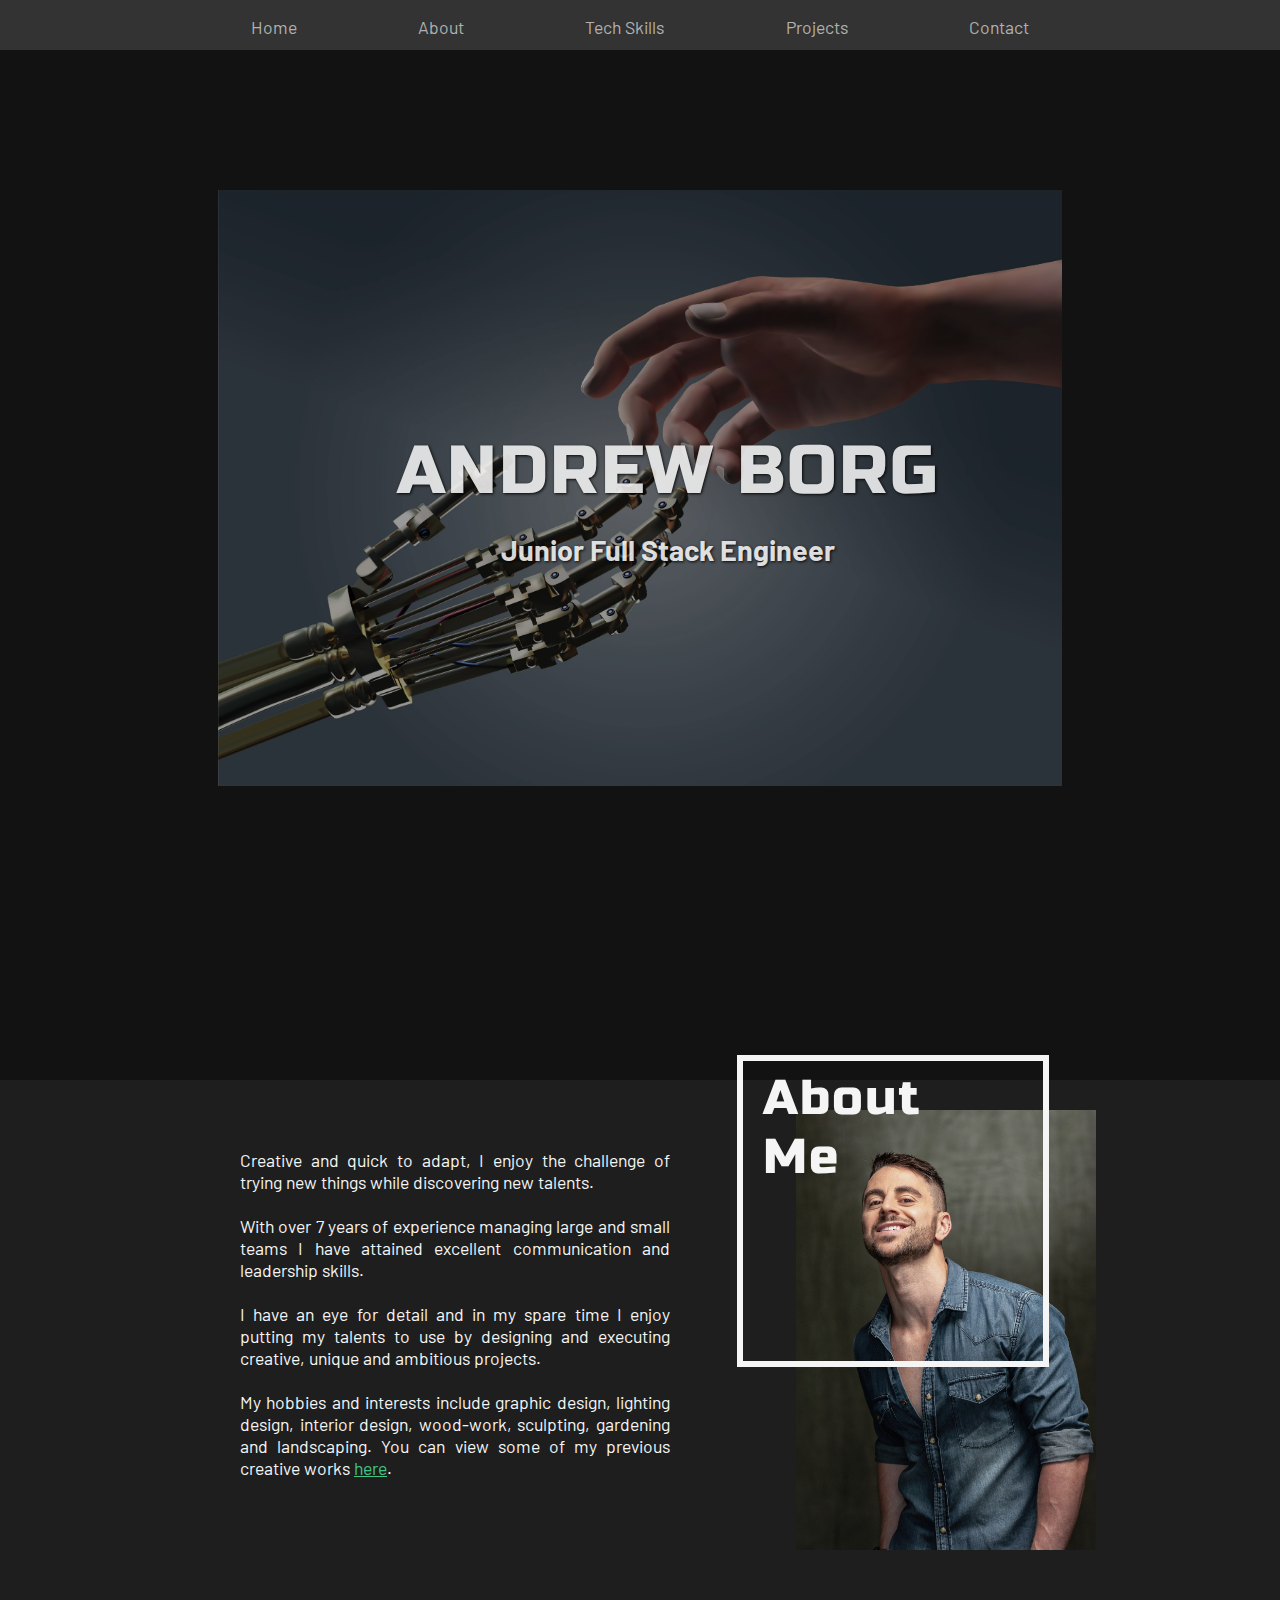
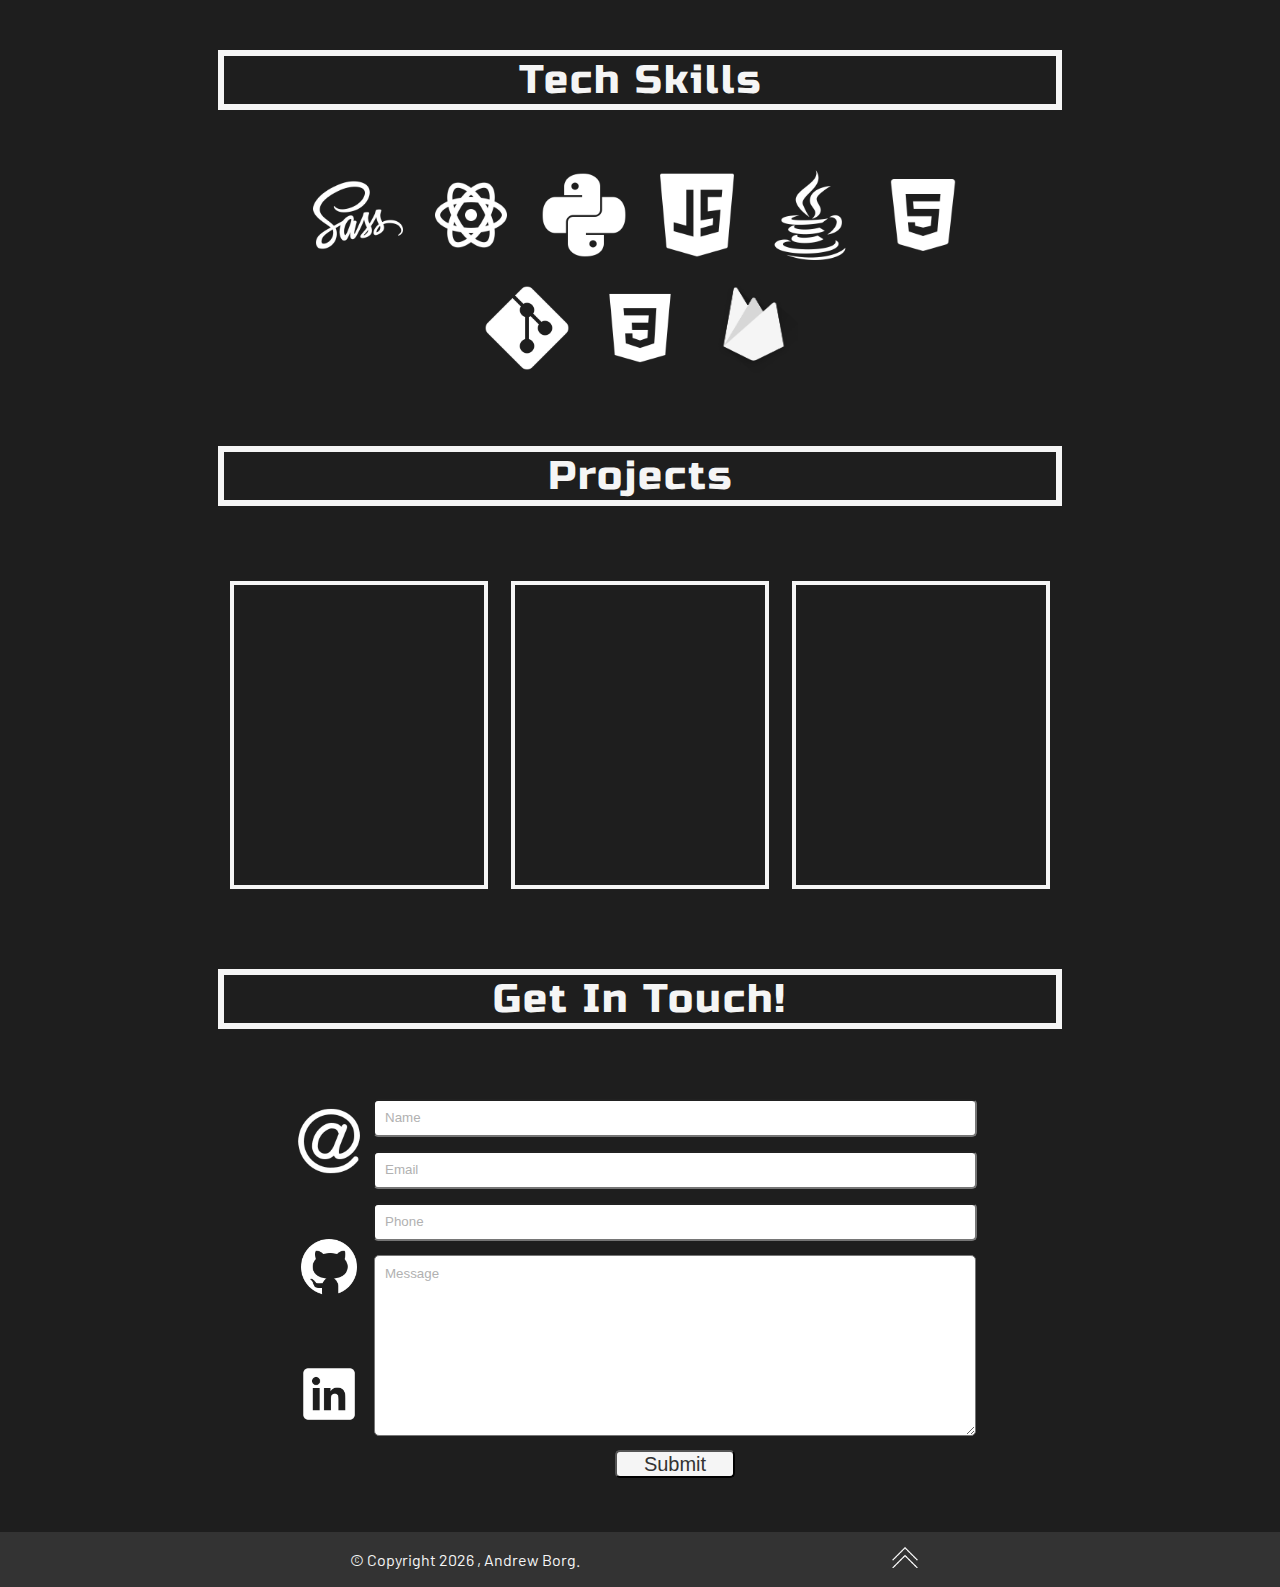
==== commit 3f7e855b: "fixed img paths. corrected mobile screen alignments on images and banners. aligned content inside na" ====
--- a/index.html
+++ b/index.html
@@ -138,16 +138,11 @@
         <div class="container msg-pad">
             <div class="contact-icons">
                 <a target="”_blank”" href="https://fb.com/b0rgsta"
-                ><img src="assets/img/logo/fb-logo.png" alt="Facebook"
-                /></a>
-                <a target="”_blank”" href="https://www.instagram.com/andrew_b0rg/">
-                    <img
-                            src="/assets/img/logo/instagram-logo.png"
-                            alt="Instagram"
-                    /></a>
-                <img src="/assets/img/icons8-whatsapp-90.png" alt="Whatsapp"/>
+                ><img src="assets/img/icon/email-icon.png" alt="email"/></a>
+                <a target="”_blank”" href="https://www.github.com/b0rgsta">
+                    <img src="assets/img/logo/github-logo.png" alt="github"/></a>
                 <a target="”_blank”" href="https://www.linkedin.com/in/AndrewB0rg">
-                    <img src="/assets/img/logo/linkedin-logo.png" alt=""
+                    <img src="/assets/img/logo/linkedin-logo.png" alt="Linkedin"
                     /></a>
             </div>
 
@@ -178,7 +173,7 @@
             , Andrew Borg.
         </p>
         <a href="index.html#home"
-        ><img src="/assets/img/icon/top-of-page.png" alt="Top of page"
+        ><img class="top-of-page" src="/assets/img/icon/top-of-page.png" alt="Top of page"
         /></a>
     </div>
 </footer>
--- a/style/main.css
+++ b/style/main.css
@@ -36,7 +36,7 @@
 .banner {
   width: 90vw;
   border: solid whitesmoke 6px;
-  margin: 60px 0 30px 0;
+  margin: 60px auto 30px auto;
   flex-direction: row;
   text-align: center;
 }
@@ -100,21 +100,21 @@
   width: 265px;
   top: 60px;
   height: 340px;
-  padding-left: 58px;
+  padding-left: 48px;
   padding-bottom: 40px;
 }
 main .about .photo-with-border .photo {
   width: 230px;
   height: 290px;
   position: absolute;
-  top: 40px;
-  right: 20px;
+  top: 60px;
+  right: 0;
   object-fit: cover;
 }
 main .about .photo-with-border .photo-border {
   position: absolute;
-  top: 30px;
-  right: 40px;
+  top: 20px;
+  right: 60px;
   width: 220px;
   height: 220px;
   border: whitesmoke solid 6px;
@@ -251,10 +251,10 @@
 }
 footer img {
   position: relative;
-  top: -7px;
   right: 10px;
   height: 30px;
   width: 30px;
+  margin: auto;
 }
 
 main .home #vector {
@@ -318,7 +318,6 @@
 }
 nav {
   position: fixed;
-  top: 0px;
   z-index: 1;
   background-color: #333333;
   width: 100%;
@@ -333,7 +332,6 @@
   font-weight: 400;
   font-size: 1.1rem;
   line-height: 55px;
-  height: 30%;
 }
 nav a.selected {
   box-shadow: inset 0 4px 0 #b1b1b1;
@@ -367,7 +365,7 @@
   width: 250px;
   margin: 20px auto;
   border: whitesmoke solid 4px;
-  background-color: #0d0d0d;
+  background-color: #1e1e1e;
   align-items: center;
   justify-content: center;
 }
@@ -388,7 +386,7 @@
     width: 250px;
     margin: 20px auto;
     border: whitesmoke solid 4px;
-    background-color: #0d0d0d;
+    background-color: #1e1e1e;
     align-items: center;
     justify-content: center;
   }
@@ -402,15 +400,15 @@
   display: flex;
   flex-direction: column;
   align-items: center;
-  background-color: #0d0d0d;
+  background-color: #1e1e1e;
   color: whitesmoke;
   font-family: "Barlow", sans-serif;
 }
 
 img {
   height: 200px;
-  margin-top: 20px;
-  margin-left: 15px;
+  margin: 10px;
+  text-align: center;
 }
 
 /*# sourceMappingURL=main.css.map */
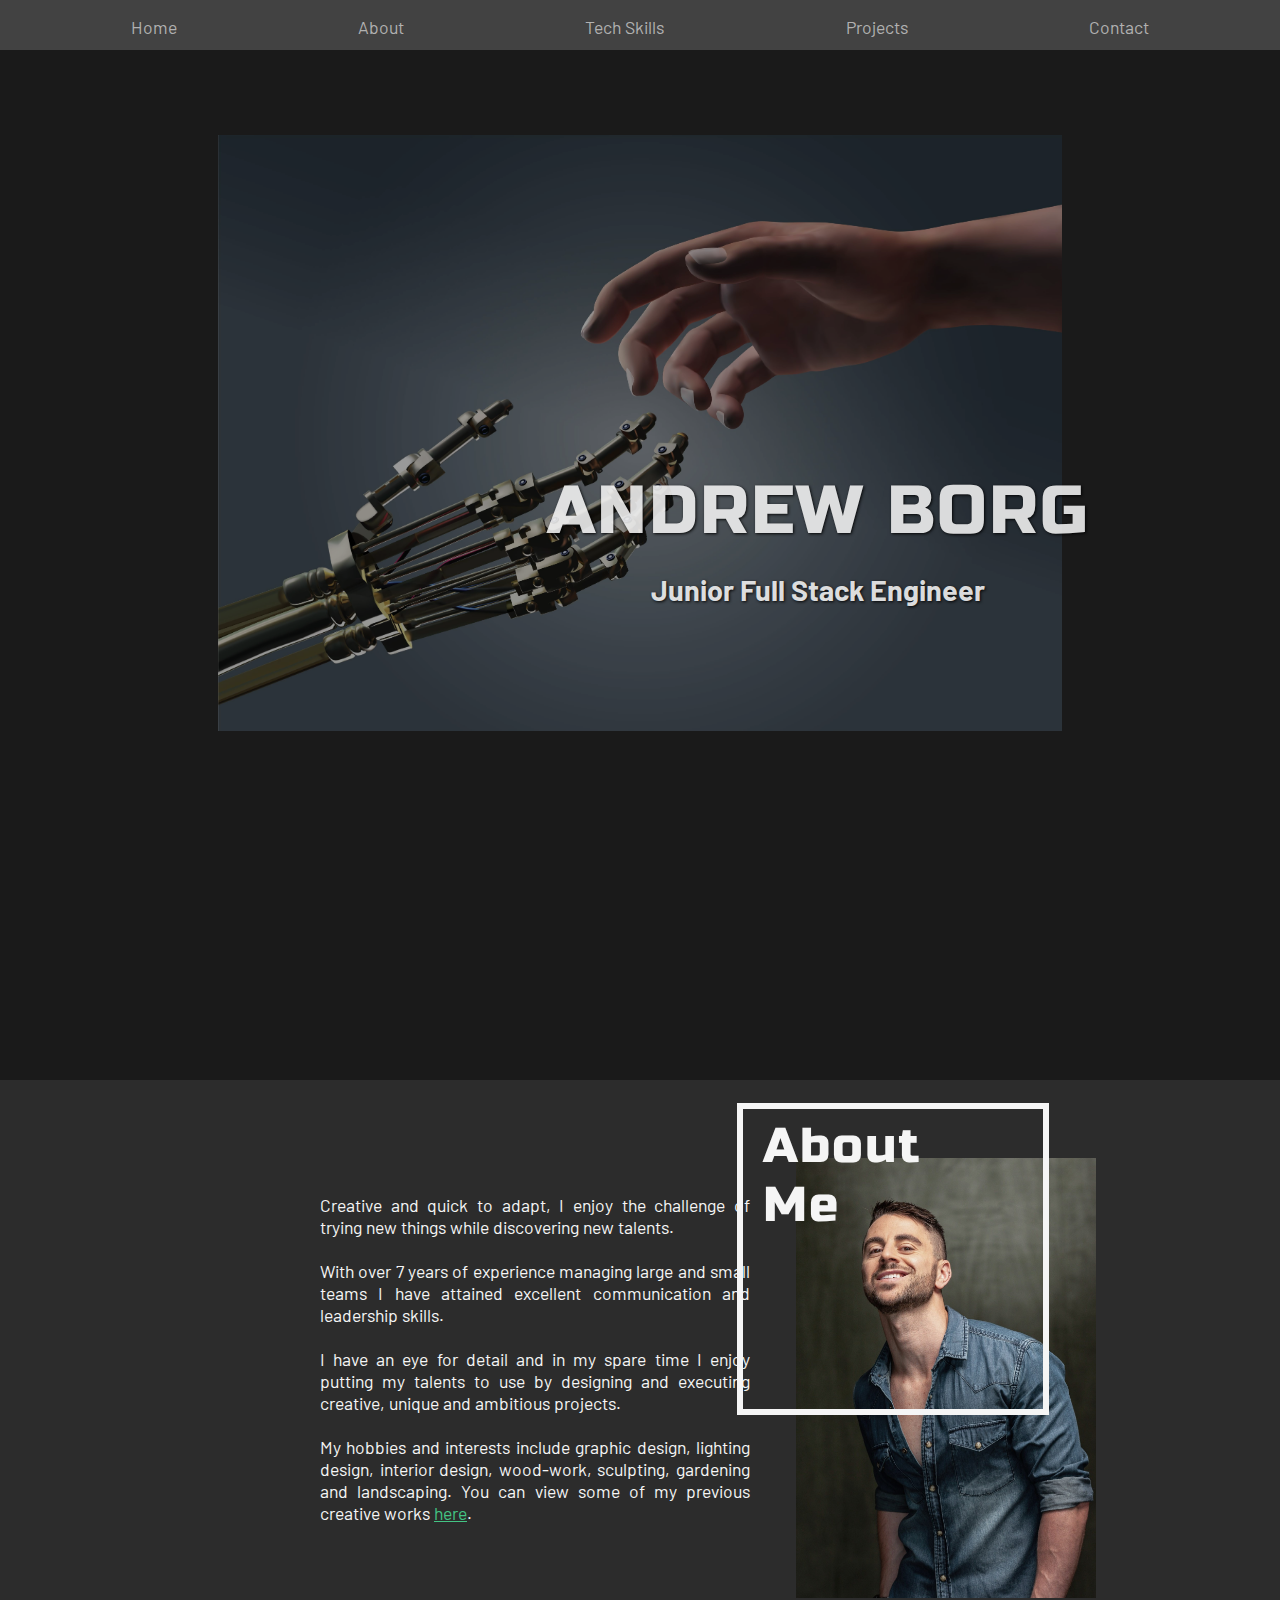
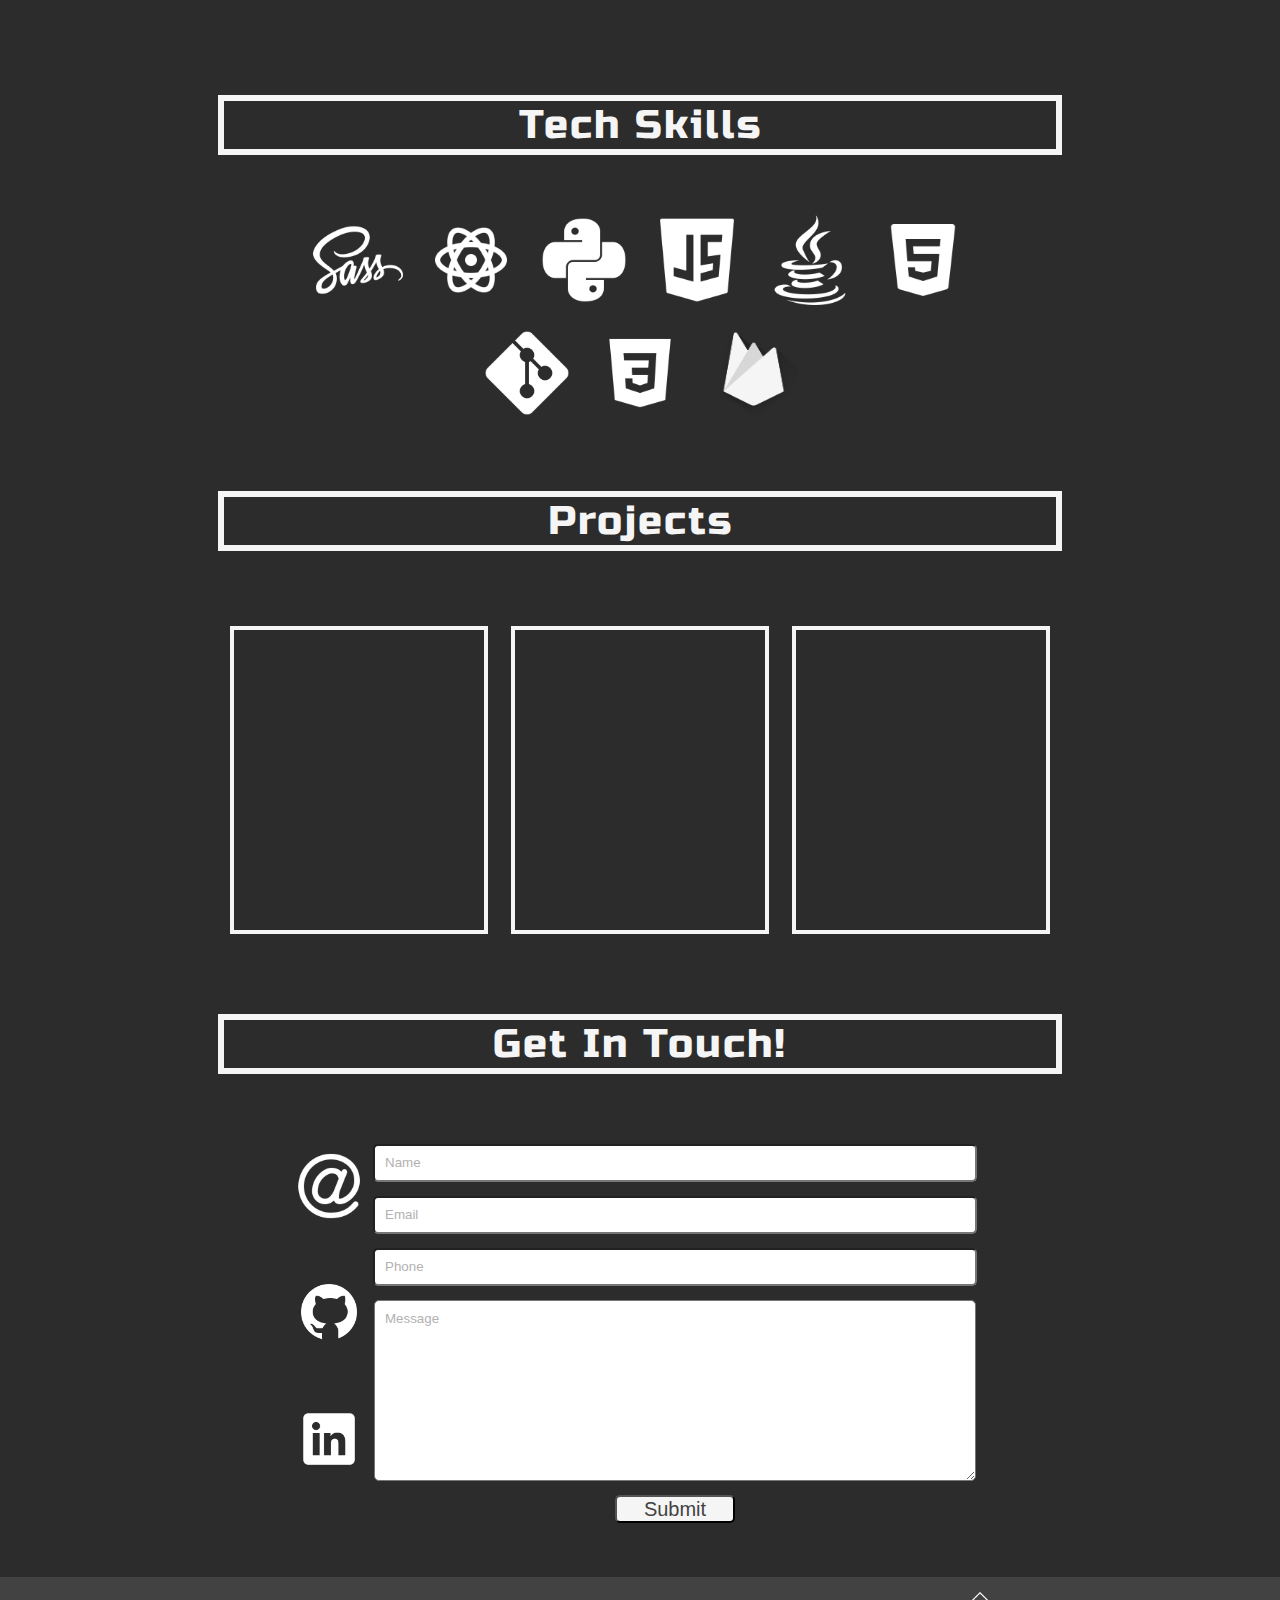
==== commit 4f360f95: "corrected css to align all components correctly. resized images creative works page" ====
--- a/index.html
+++ b/index.html
@@ -73,7 +73,7 @@
     <a id="skills"></a>
 
     <div class="skills container">
-        <div class="banner">
+        <div class="banner container">
             <h1>Tech Skills</h1>
         </div>
         <div class="skills-icons">
@@ -118,9 +118,9 @@
             </div>
         </div>
     </div>
-    <a id="projects"> </a>
+    <a id="projects container"> </a>
     <div class="projects container">
-        <div class="banner">
+        <div class="banner container">
             <h1>Projects</h1>
         </div>
         <div class="projects-container container">
@@ -132,7 +132,7 @@
 
     <a id="contact"></a>
     <div class="contact container">
-        <div class="banner">
+        <div class="banner container">
             <h1>Get In Touch!</h1>
         </div>
         <div class="container msg-pad">
--- a/style/main.css
+++ b/style/main.css
@@ -1,5 +1,4 @@
-h1,
-h2 {
+h1, h2 {
   letter-spacing: 2px;
   font-weight: normal;
 }
@@ -21,7 +20,7 @@
 
 .container {
   width: 100%;
-  max-width: 900px;
+  max-width: 1200px;
   margin: auto;
   display: flex;
   justify-content: center;
@@ -31,14 +30,13 @@
 .row {
   display: flex;
   flex-direction: row;
+  justify-content: center;
+  margin: auto;
 }
 
 .banner {
-  width: 90vw;
   border: solid whitesmoke 6px;
   margin: 60px auto 30px auto;
-  flex-direction: row;
-  text-align: center;
 }
 
 @media only screen and (min-width: 1024px) {
@@ -85,10 +83,16 @@
   padding: 10px;
 }
 
+main .about {
+  margin-top: 100px;
+}
 main .about .a-here {
   color: #43c484;
 }
 main .about p {
+  position: relative;
+  bottom: 100px;
+  left: 80px;
   padding: 70px 22px 22px 22px;
   max-width: 600px;
   margin: auto;
@@ -98,7 +102,7 @@
   position: relative;
   margin: auto;
   width: 265px;
-  top: 60px;
+  top: 63px;
   height: 340px;
   padding-left: 48px;
   padding-bottom: 40px;
@@ -209,7 +213,7 @@
   line-height: 0;
   width: 120px;
   height: 2rem;
-  color: #333333;
+  color: #424242;
   background-color: whitesmoke;
   margin-bottom: 14px;
 }
@@ -240,7 +244,7 @@
   box-shadow: 0 0 20px #80bb80;
 }
 footer {
-  background-color: #333333;
+  background-color: #424242;
   width: 100%;
   display: flex;
   height: 55px;
@@ -262,7 +266,7 @@
   background: url("../../assets/img/industrial_revolution.jpg") no-repeat local 0 0;
   background-size: 100%;
   transition: background-position 0s linear;
-  margin-top: 190px;
+  margin-top: 15vh;
   --vector-overlay-opacity: 0.4;
 }
 main .home #vector::after {
@@ -277,7 +281,7 @@
 }
 main .home .title {
   position: absolute;
-  top: 270px;
+  top: 310px;
   align-items: center;
   opacity: 0.87;
   text-shadow: black 1px 1px 3px;
@@ -319,7 +323,7 @@
 nav {
   position: fixed;
   z-index: 1;
-  background-color: #333333;
+  background-color: #424242;
   width: 100%;
   height: 50px;
 }
@@ -365,7 +369,7 @@
   width: 250px;
   margin: 20px auto;
   border: whitesmoke solid 4px;
-  background-color: #1e1e1e;
+  background-color: #2c2c2c;
   align-items: center;
   justify-content: center;
 }
@@ -386,7 +390,7 @@
     width: 250px;
     margin: 20px auto;
     border: whitesmoke solid 4px;
-    background-color: #1e1e1e;
+    background-color: #2c2c2c;
     align-items: center;
     justify-content: center;
   }
@@ -397,10 +401,11 @@
 }
 
 body {
+  margin: auto;
   display: flex;
   flex-direction: column;
   align-items: center;
-  background-color: #1e1e1e;
+  background-color: #2c2c2c;
   color: whitesmoke;
   font-family: "Barlow", sans-serif;
 }
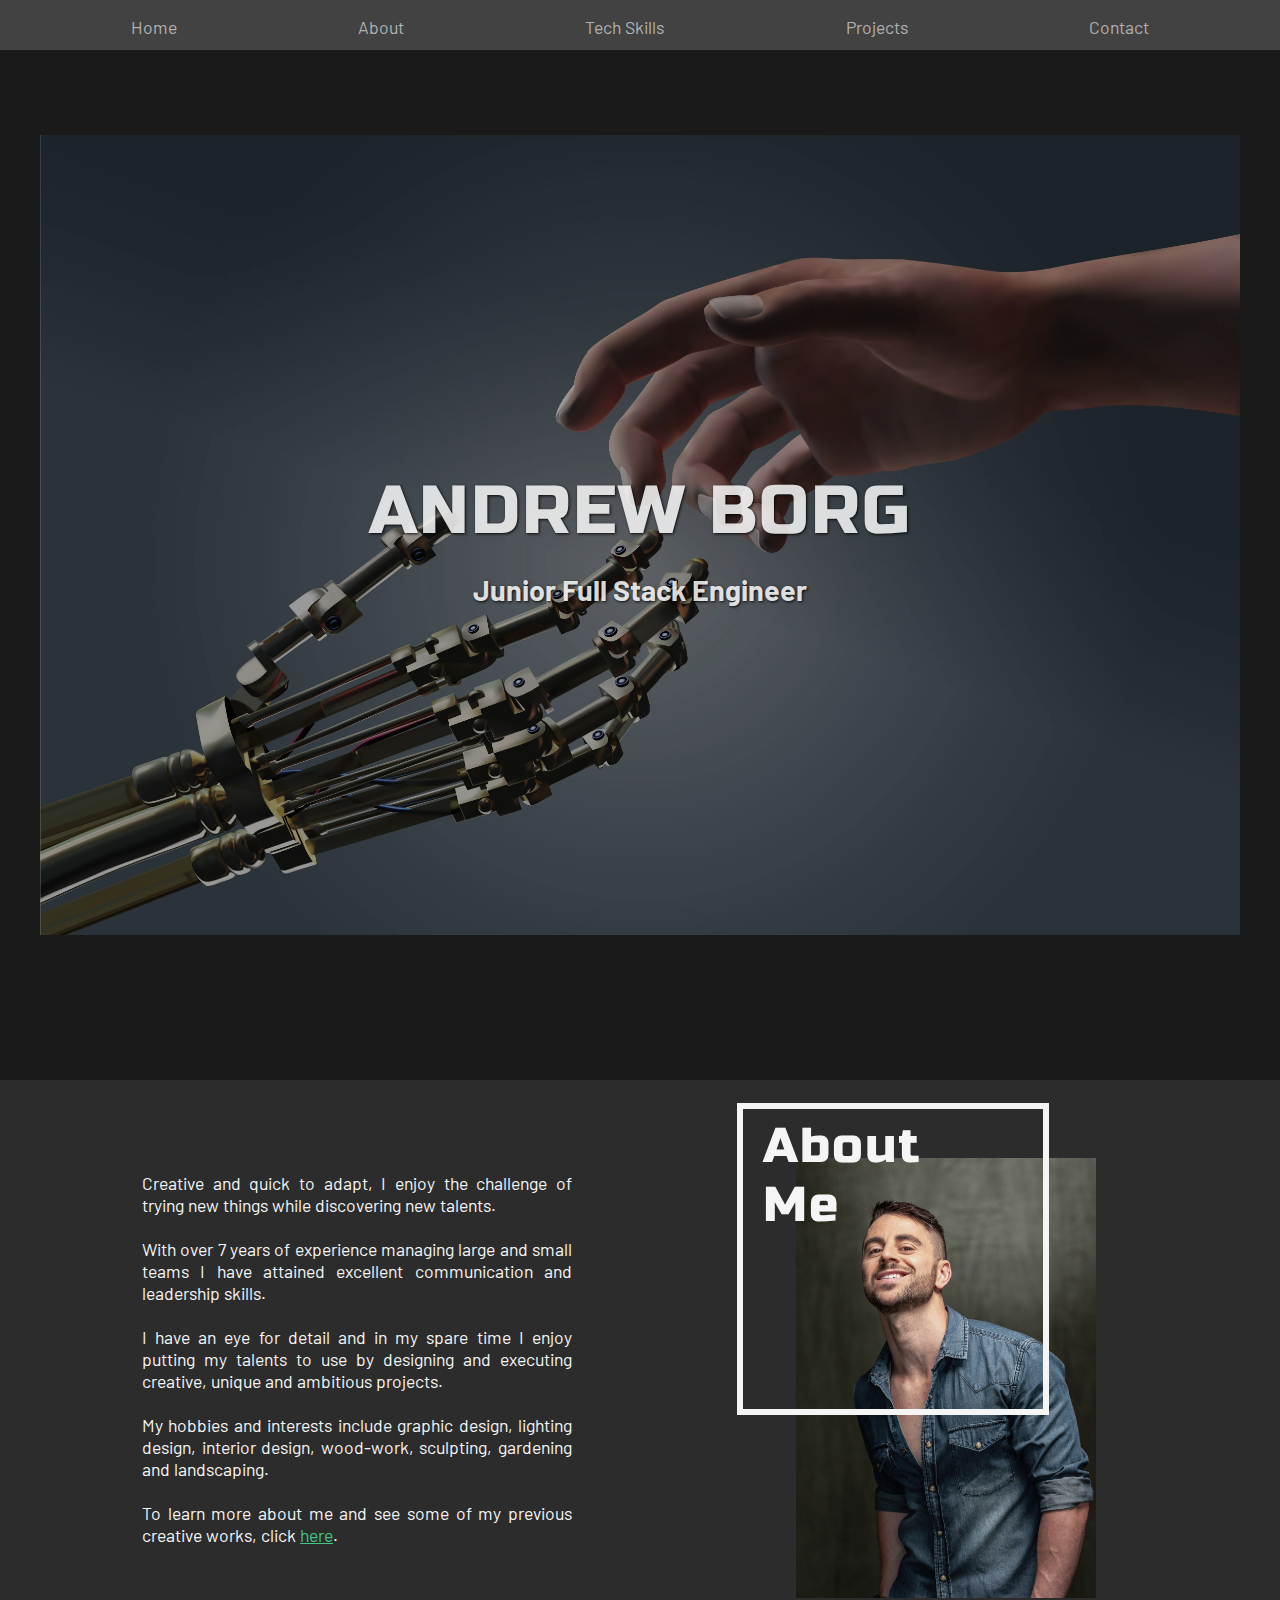
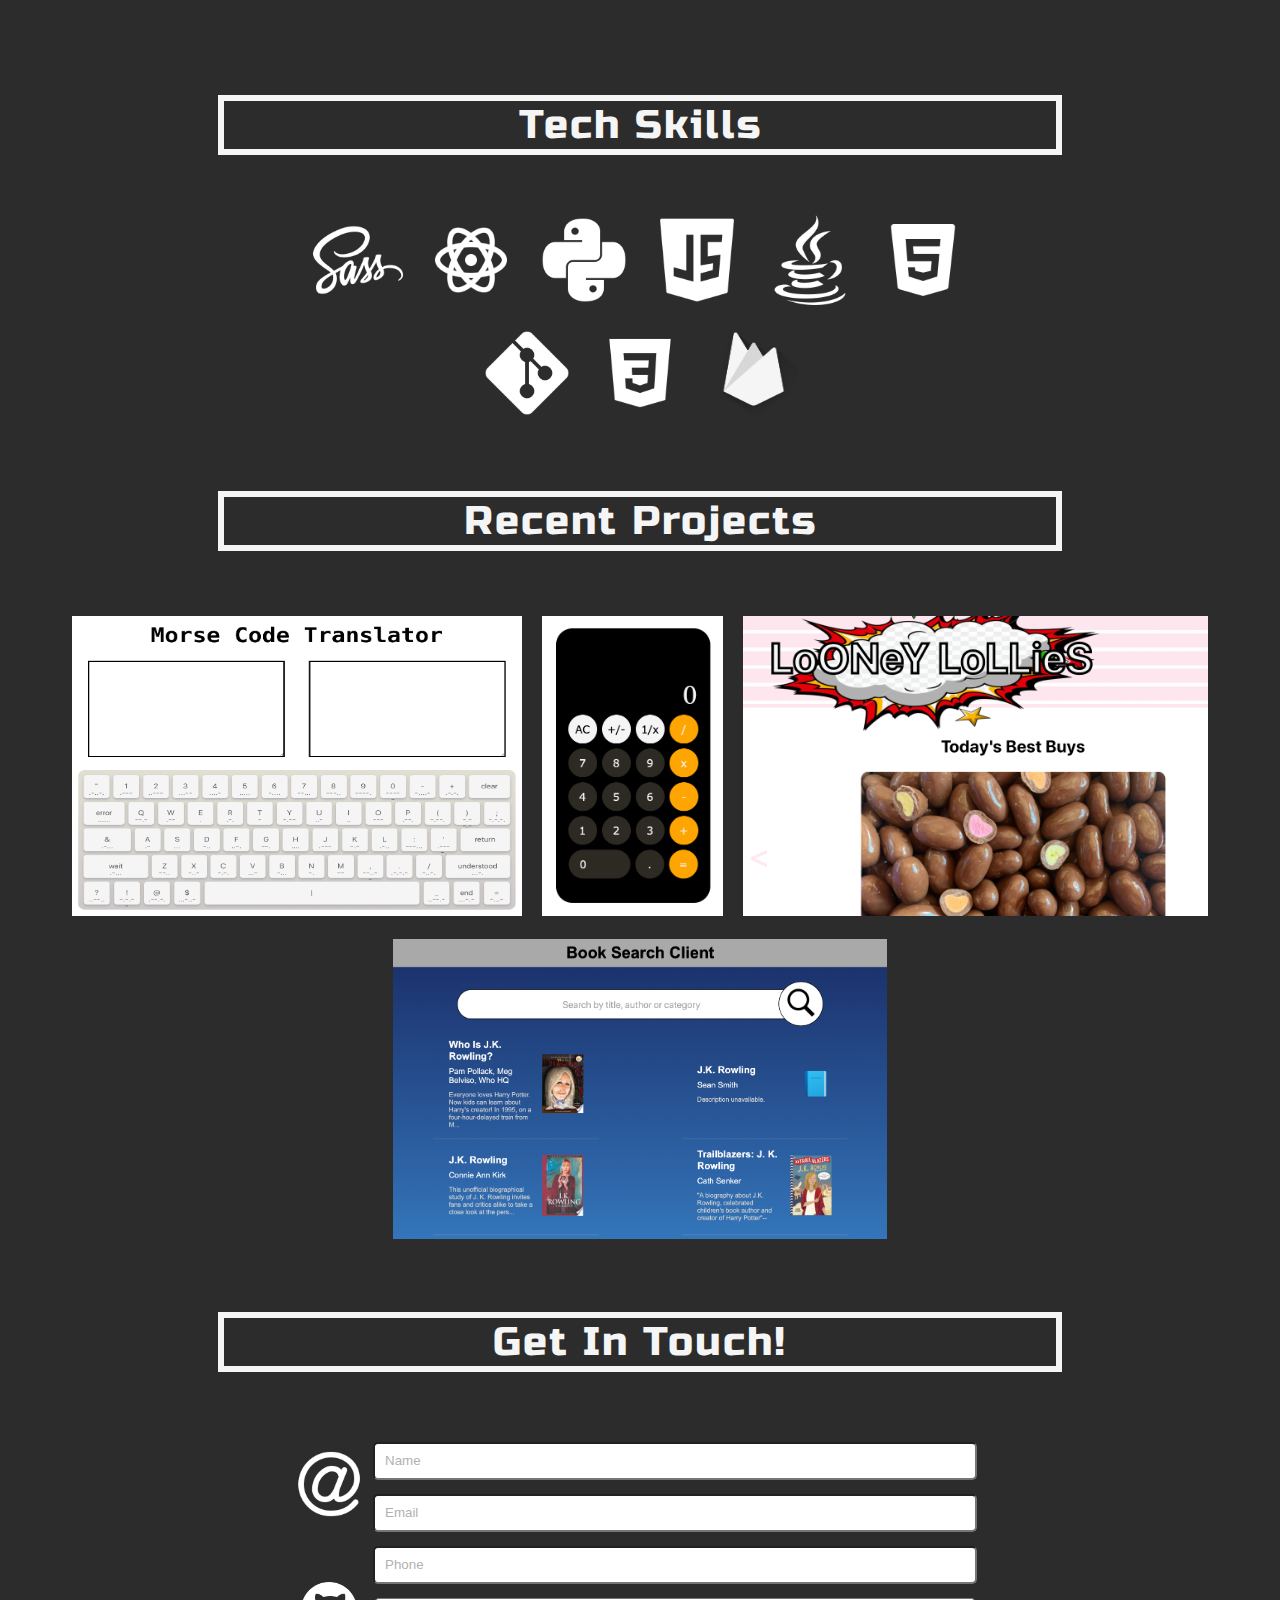
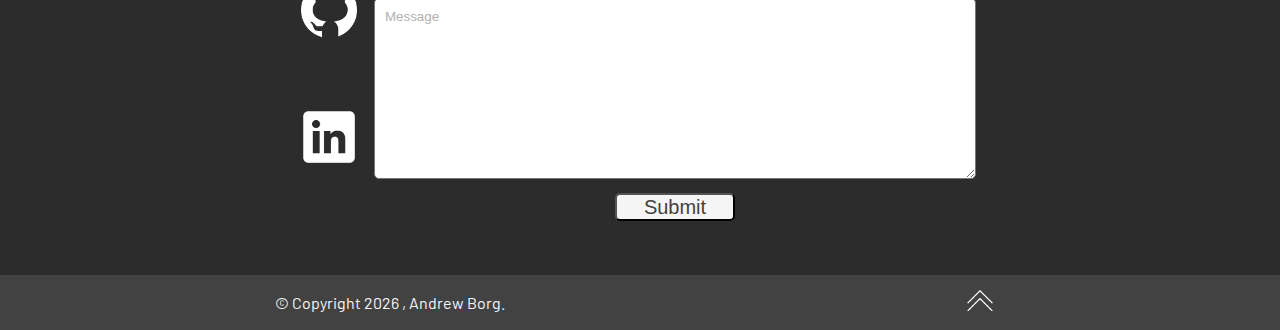
==== commit ad026b45: "added projects to recent projects. added footer to creative works page." ====
--- a/index.html
+++ b/index.html
@@ -65,8 +65,8 @@
                 use by designing and executing creative, unique and ambitious
                 projects.<br/><br/>My hobbies and interests include graphic
                 design, lighting design, interior design, wood-work, sculpting,
-                gardening and landscaping. You can view some of my previous creative
-                works <a class="a-here" href="/previous_works.html">here</a>.
+                gardening and landscaping. <br></br> To learn more about me and see some of my previous creative
+                works, click <a class="a-here" href="/previous_works.html">here</a>.
             </p>
         </div>
     </div>
@@ -121,12 +121,29 @@
     <a id="projects container"> </a>
     <div class="projects container">
         <div class="banner container">
-            <h1>Projects</h1>
+            <h1>Recent Projects</h1>
         </div>
         <div class="projects-container container">
-            <div class="proj1"></div>
-            <div class="proj2"></div>
-            <div class="proj3"></div>
+           <div class="proj1">
+                <a target="_blank" href="/projects/morse">
+                    <img class="morse-img" src="./assets/img/projects/morseCode.png" alt="morse code project">
+                </a>
+            </div>
+            <div class="proj2">
+                <a target="_blank" href="/projects/calculator">
+                    <img class="calculator-img" src="./assets/img/projects/calculator.png" alt="calculator project">
+                </a>
+            </div>
+            <div class="proj3">
+                <a target="_blank" href="/projects/ecommerce">
+                    <img class="ecommerce-img" src="./assets/img/projects/ecommerce.png" alt="ecommerce project">
+                </a>
+            </div>
+            <div class="proj4">
+                <a target="_blank" href="/projects/googleBooks">
+                    <img class="google-books-img" src="./assets/img/projects/googleBooks.png" alt="google books project">
+                </a>
+            </div>
         </div>
     </div>
 
@@ -168,7 +185,7 @@
         <p>
             &copy; Copyright
             <script>
-                document.write(String(new Date().getFullYear()));
+              document.write(String(new Date().getFullYear()));
             </script>
             , Andrew Borg.
         </p>
@@ -178,87 +195,80 @@
     </div>
 </footer>
 <script>
-    window.addEventListener("scroll", doParallax);
-
-    function doParallax() {
-        const positionY = window.pageYOffset / 2.5;
-        const overlayOpacity = 0.4 - (positionY * 0.4) / 100;
-
-        const vector = document.getElementById("vector");
-
-        vector.style.backgroundPosition = "0 " + positionY + "px";
-        vector.style.setProperty("--vector-overlay-opacity", overlayOpacity);
-
-
-
-
-
-
-
-
-
-        const anchorProjectsY = document
-            .getElementById("projects")
-            .getBoundingClientRect().y;
-
-        const anchorContactY = document
-            .getElementById("contact")
-            .getBoundingClientRect().y;
-
-        const anchorSkillsY = document
-            .getElementById("skills")
-            .getBoundingClientRect().y;
-
-        const anchorAboutY = document
-            .getElementById("about")
-            .getBoundingClientRect().y;
-
-        const anchorHomeY = document
-            .getElementById("home")
-            .getBoundingClientRect().y;
-
-        const homeNav = document.getElementById("navHome");
-        if (anchorHomeY <= 0) {
-            homeNav.classList.add("selected");
-        } else {
-            homeNav.classList.remove("selected");
-        }
-
-        const aboutNav = document.getElementById("navAbout");
-        if (anchorAboutY <= 0) {
-            aboutNav.classList.add("selected");
-        } else {
-            aboutNav.classList.remove("selected");
-        }
-
-        const skillsNav = document.getElementById("navSkills");
-        if (anchorSkillsY <= 0) {
-            skillsNav.classList.add("selected");
-        } else {
-            skillsNav.classList.remove("selected");
-        }
-
-        const projectsNav = document.getElementById("navProjects");
-        if (anchorProjectsY <= 0) {
-            projectsNav.classList.add("selected");
-        } else {
-            projectsNav.classList.remove("selected");
-        }
-
-        const contactNav = document.getElementById("navContact");
-        if (anchorContactY <= 0) {
-            contactNav.classList.add("selected");
-        } else {
-            contactNav.classList.remove("selected");
-        }
-    }
-
-    // window.addEventListener("scroll", currentNavBar);
-    // if (getBoundingClientRect())
-    //   function currentNavBar() {
-    //     var element = document.getElementById("myNav");
-    //     element.classList.add(".selected");
-    //   }
+  window.addEventListener('scroll', doParallax);
+
+  function doParallax() {
+    const positionY = window.pageYOffset / 2.5;
+    const overlayOpacity = 0.4 - (positionY * 0.4) / 100;
+
+    const vector = document.getElementById('vector');
+
+    vector.style.backgroundPosition = '0 ' + positionY + 'px';
+    vector.style.setProperty('--vector-overlay-opacity', overlayOpacity);
+
+
+    const anchorProjectsY = document
+      .getElementById('projects')
+      .getBoundingClientRect().y;
+
+    const anchorContactY = document
+      .getElementById('contact')
+      .getBoundingClientRect().y;
+
+    const anchorSkillsY = document
+      .getElementById('skills')
+      .getBoundingClientRect().y;
+
+    const anchorAboutY = document
+      .getElementById('about')
+      .getBoundingClientRect().y;
+
+    const anchorHomeY = document
+      .getElementById('home')
+      .getBoundingClientRect().y;
+
+    const homeNav = document.getElementById('navHome');
+    if (anchorHomeY <= 0) {
+      homeNav.classList.add('selected');
+    } else {
+      homeNav.classList.remove('selected');
+    }
+
+    const aboutNav = document.getElementById('navAbout');
+    if (anchorAboutY <= 0) {
+      aboutNav.classList.add('selected');
+    } else {
+      aboutNav.classList.remove('selected');
+    }
+
+    const skillsNav = document.getElementById('navSkills');
+    if (anchorSkillsY <= 0) {
+      skillsNav.classList.add('selected');
+    } else {
+      skillsNav.classList.remove('selected');
+    }
+
+    const projectsNav = document.getElementById('navProjects');
+    if (anchorProjectsY <= 0) {
+      projectsNav.classList.add('selected');
+    } else {
+      projectsNav.classList.remove('selected');
+    }
+
+    const contactNav = document.getElementById('navContact');
+    if (anchorContactY <= 0) {
+      contactNav.classList.add('selected');
+    } else {
+      contactNav.classList.remove('selected');
+    }
+  }
+
+  // window.addEventListener("scroll", currentNavBar);
+  // if (getBoundingClientRect())
+  //   function currentNavBar() {
+  //     var element = document.getElementById("myNav");
+  //     element.classList.add(".selected");
+  //   }
 </script>
 </body>
 </html>
--- a/style/main.css
+++ b/style/main.css
@@ -361,18 +361,6 @@
 main .projects .projects-container {
   margin-top: 25px;
 }
-main .projects .projects-container .proj1,
-main .projects .projects-container .proj2,
-main .projects .projects-container .proj3 {
-  display: flex;
-  height: 300px;
-  width: 250px;
-  margin: 20px auto;
-  border: whitesmoke solid 4px;
-  background-color: #2c2c2c;
-  align-items: center;
-  justify-content: center;
-}
 
 @media only screen and (min-width: 1024px) {
   main .projects {
@@ -380,19 +368,21 @@
   }
   main .projects .projects-container {
     flex-direction: row;
+    flex-wrap: wrap;
     margin-top: 25px;
   }
-  main .projects .projects-container .proj1,
-main .projects .projects-container .proj2,
-main .projects .projects-container .proj3 {
-    display: flex;
+  main .projects .projects-container .morse-img {
     height: 300px;
-    width: 250px;
-    margin: 20px auto;
-    border: whitesmoke solid 4px;
-    background-color: #2c2c2c;
-    align-items: center;
-    justify-content: center;
+    width: 450px;
+  }
+  main .projects .projects-container .calculator-img {
+    height: 300px;
+  }
+  main .projects .projects-container .ecommerce-img {
+    height: 300px;
+  }
+  main .projects .projects-container .google-books-img {
+    height: 300px;
   }
 }
 * {
@@ -416,4 +406,8 @@
   text-align: center;
 }
 
+.proj1 {
+  height: 300px;
+}
+
 /*# sourceMappingURL=main.css.map */
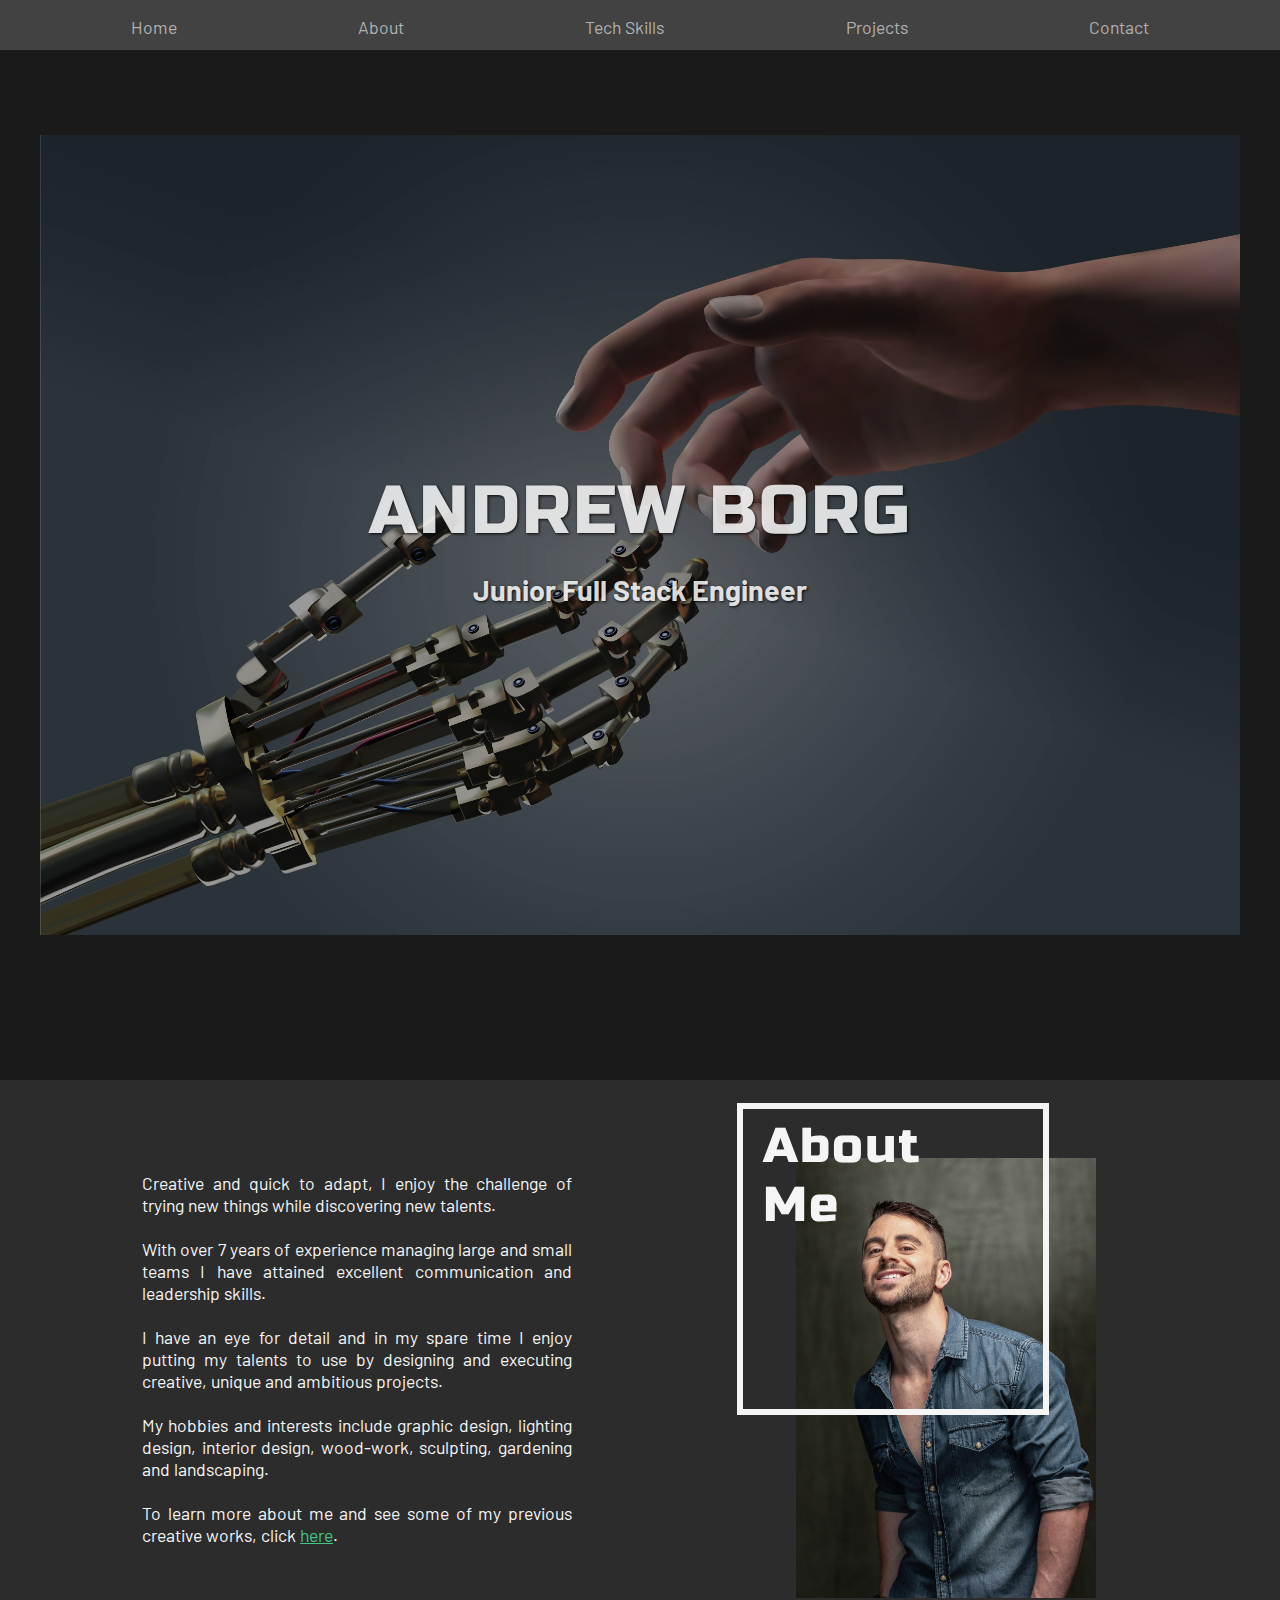
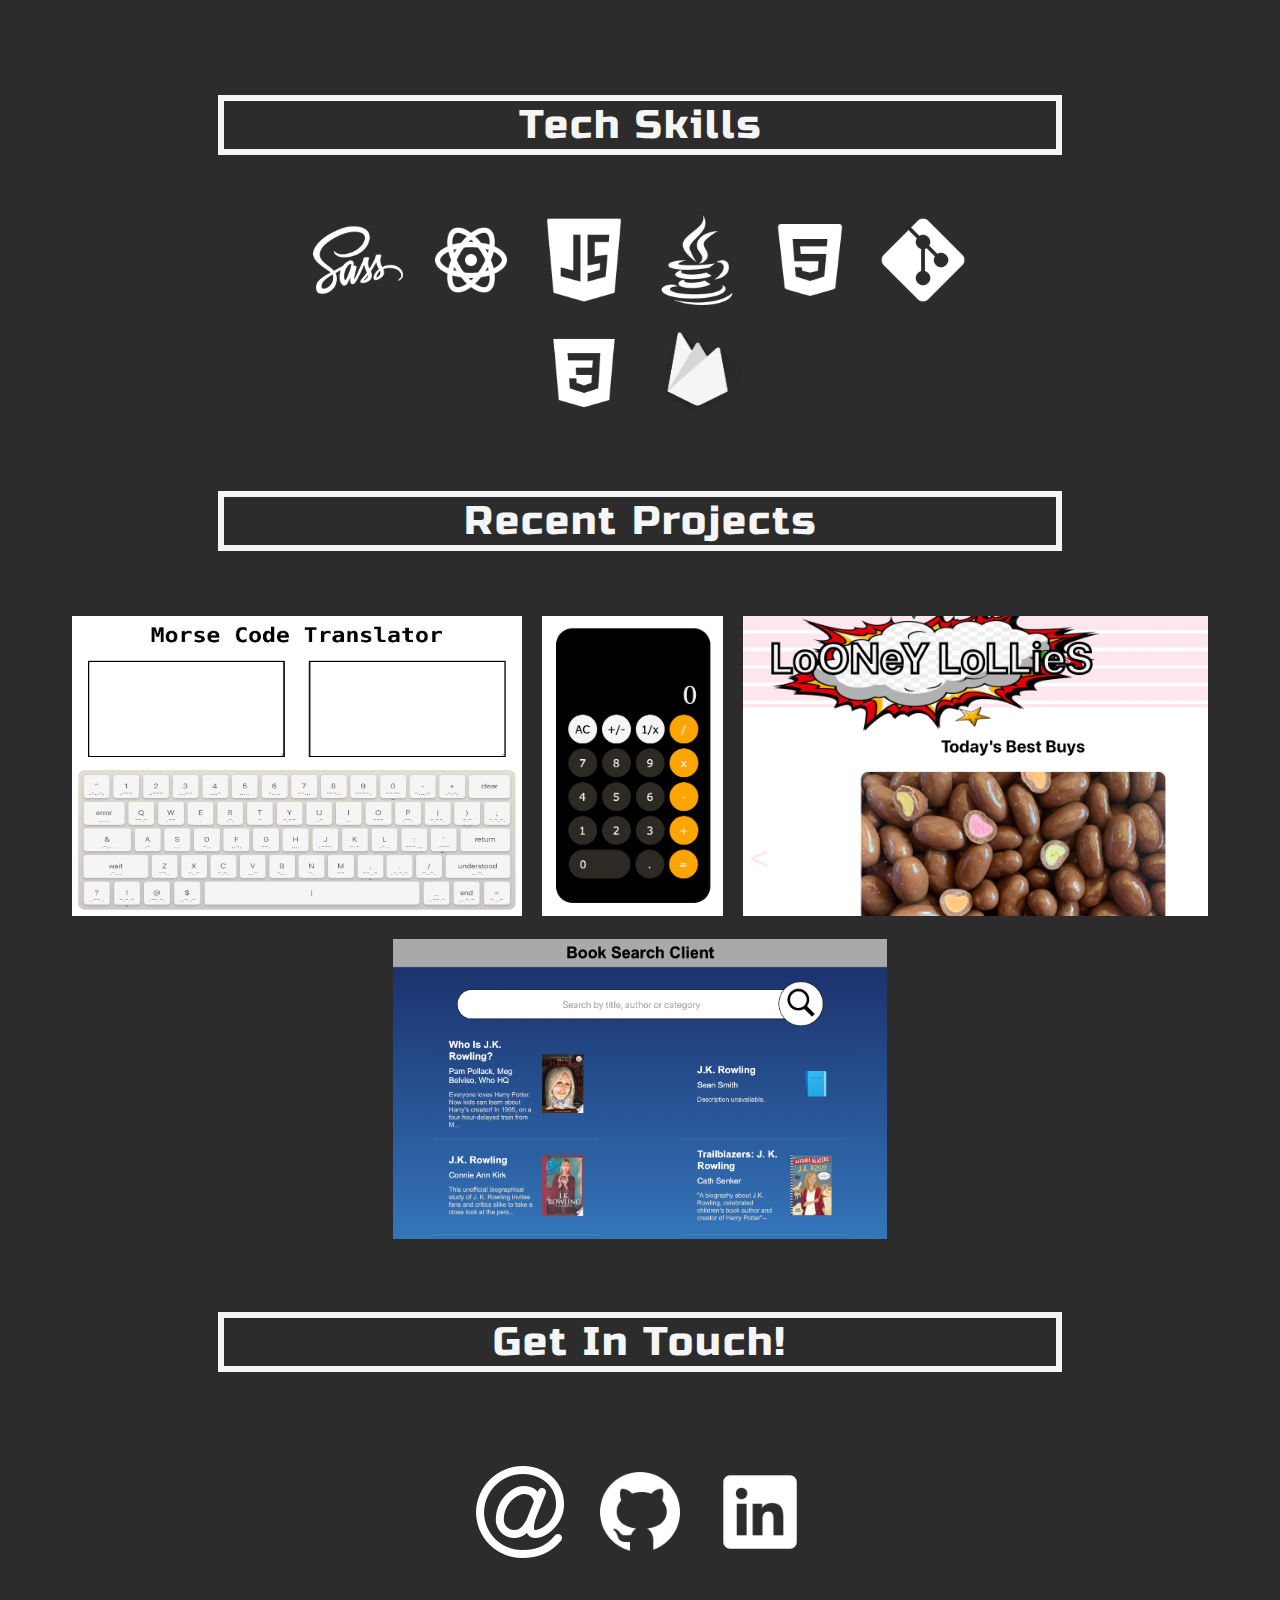
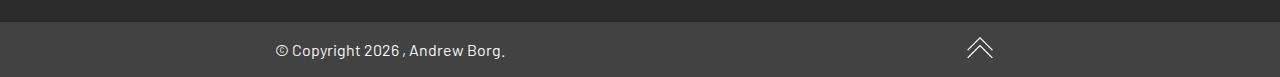
==== commit e53e32e1: "fixed morse text sizes. removed form and linked email in contact." ====
--- a/index.html
+++ b/index.html
@@ -78,53 +78,46 @@
         </div>
         <div class="skills-icons">
             <div class="tooltip">
-                <img src="/assets/img/logo/sass-logo.png" alt=""/>
+                <img src="/assets/img/logo/sass-logo.png" alt="sass"/>
                 <span class="tooltiptext--top">Sass</span>
             </div>
             <div class="tooltip">
-                <img src="/assets/img/logo/react-logo.png" alt=""/>
+                <img src="/assets/img/logo/react-logo.png" alt="react"/>
                 <span class="tooltiptext--top">React</span>
             </div>
             <div class="tooltip">
-                <img src="/assets/img/logo/python-logo.png" alt=""/>
-                <span class="tooltiptext--top">Python</span>
-            </div>
-            <div class="tooltip">
-                <img src="/assets/img/logo/javascript-logo.png" alt=""/>
+                <img src="/assets/img/logo/javascript-logo.png" alt="javaScript"/>
                 <span class="tooltiptext--top">JavaScript</span>
             </div>
             <div class="tooltip">
-                <img src="/assets/img/logo/java-logo.png" alt=""/>
+                <img src="/assets/img/logo/java-logo.png" alt="Java"/>
                 <span class="tooltiptext--top">Java</span>
             </div>
             <div class="tooltip">
-                <img src="/assets/img/logo/html5-logo.png" alt=""/>
+                <img src="/assets/img/logo/html5-logo.png" alt="HTML5"/>
                 <span class="tooltiptext--top">HTML5</span>
             </div>
             <div class="tooltip">
-                <img src="/assets/img/logo/git-logo.png" alt=""/>
-                <span class="tooltiptext--bot">Git</span>
-            </div>
-            <div class="tooltip">
-                <img src="/assets/img/logo/css3.png" alt=""/>
+                <img src="/assets/img/logo/git-logo.png" alt="Git"/>
+                <span class="tooltiptext--top">Git</span>
+            </div>
+            <div class="tooltip">
+                <img src="/assets/img/logo/css3.png" alt="css3"/>
                 <span class="tooltiptext--bot">CSS3</span>
             </div>
             <div class="tooltip">
-                <img
-                        src="/assets/img/logo/firebase-logo.png"
-                        alt=""
-                />
+                <img src="/assets/img/logo/firebase-logo.png" alt="firebase"/>
                 <span class="tooltiptext--bot">Firebase</span>
             </div>
         </div>
     </div>
-    <a id="projects container"> </a>
+    <a id="projects"> </a>
     <div class="projects container">
         <div class="banner container">
             <h1>Recent Projects</h1>
         </div>
         <div class="projects-container container">
-           <div class="proj1">
+            <div class="proj1">
                 <a target="_blank" href="/projects/morse">
                     <img class="morse-img" src="./assets/img/projects/morseCode.png" alt="morse code project">
                 </a>
@@ -141,7 +134,8 @@
             </div>
             <div class="proj4">
                 <a target="_blank" href="/projects/googleBooks">
-                    <img class="google-books-img" src="./assets/img/projects/googleBooks.png" alt="google books project">
+                    <img class="google-books-img" src="./assets/img/projects/googleBooks.png"
+                         alt="google books project">
                 </a>
             </div>
         </div>
@@ -152,31 +146,31 @@
         <div class="banner container">
             <h1>Get In Touch!</h1>
         </div>
-        <div class="container msg-pad">
-            <div class="contact-icons">
-                <a target="”_blank”" href="https://fb.com/b0rgsta"
-                ><img src="assets/img/icon/email-icon.png" alt="email"/></a>
-                <a target="”_blank”" href="https://www.github.com/b0rgsta">
-                    <img src="assets/img/logo/github-logo.png" alt="github"/></a>
-                <a target="”_blank”" href="https://www.linkedin.com/in/AndrewB0rg">
-                    <img src="/assets/img/logo/linkedin-logo.png" alt="Linkedin"
-                    /></a>
-            </div>
-
-            <form action="">
-                <input placeholder="Name" type="text" name="Name"/>
-                <input placeholder="Email" type="email" name="Email"/>
-                <input placeholder="Phone" type="phone" name="Subject"/>
-                <textarea
-                        placeholder="Message"
-                        id="message"
-                        name="message"
-                        rows="4"
-                        cols="30"
-                ></textarea>
-                <button>Submit</button>
-            </form>
-        </div>
+        <div class="icon-row">
+            <a target="”_blank”" href="mailto:andrewborg86@gmail.com">
+                <img class="contact-icons" src="assets/img/icon/email-icon.png" alt="email"/>
+            </a>
+            <a target="”_blank”" href="https://www.github.com/b0rgsta">
+                <img class="contact-icons" src="assets/img/logo/github-logo.png" alt="github"/>
+            </a>
+            <a target="”_blank”" href="https://www.linkedin.com/in/AndrewB0rg">
+                <img class="contact-icons" src="/assets/img/logo/linkedin-logo.png" alt="Linkedin"/>
+            </a>
+        </div>
+
+        <!--            <form action="">-->
+        <!--                <input placeholder="Name" type="text" name="Name"/>-->
+        <!--                <input placeholder="Email" type="email" name="Email"/>-->
+        <!--                <input placeholder="Phone" type="phone" name="Subject"/>-->
+        <!--                <textarea-->
+        <!--                        placeholder="Message"-->
+        <!--                        id="message"-->
+        <!--                        name="message"-->
+        <!--                        rows="4"-->
+        <!--                        cols="30"-->
+        <!--                ></textarea>-->
+        <!--                <button>Submit</button>-->
+        <!--            </form>-->
     </div>
 </main>
 
--- a/style/main.css
+++ b/style/main.css
@@ -164,84 +164,17 @@
   justify-content: space-around;
   align-items: center;
 }
-main .contact .msg-pad {
-  margin-top: 33px;
-  margin-bottom: 40px;
-  height: 400px;
+main .contact .contact-icons {
   display: flex;
   flex-direction: row;
-  justify-content: center;
-}
-main .contact .msg-pad .contact-icons {
-  align-content: center;
-  align-items: center;
-  display: flex;
-  flex-direction: column;
-  height: 95%;
-  justify-content: space-around;
-  text-align: center;
-  position: relative;
-  top: -13px;
-  width: 70px;
-}
-main .contact .msg-pad .contact-icons img {
-  padding-right: 18px;
-  height: 70px;
-  width: 70px;
-}
-main .contact .msg-pad form {
-  display: flex;
-  flex-direction: column;
-  align-items: center;
-}
-main .contact .msg-pad form > * {
-  margin-top: 7px;
-  margin-bottom: 7px;
-}
-main .contact .msg-pad form input {
-  max-width: 600px;
-  width: 63vw;
-  height: 40px;
-}
-main .contact .msg-pad form ::placeholder {
-  color: #b1b1b1;
-  opacity: 1;
-  padding-left: 10px;
-}
-main .contact .msg-pad form button {
-  font-size: 20px;
-  line-height: 0;
-  width: 120px;
-  height: 2rem;
-  color: #424242;
-  background-color: whitesmoke;
-  margin-bottom: 14px;
-}
-main .contact .msg-pad form button:hover {
-  color: #43c484;
-}
-main .contact .msg-pad form textarea {
-  max-width: 600px;
-  padding-top: 10px;
-  height: 200px;
-  width: 63vw;
-  font-family: Arial, sans-serif;
-  -webkit-appearance: none;
-}
-main .contact .msg-pad textarea,
-main .contact .msg-pad input,
-main .contact .msg-pad button {
-  border-radius: 5px;
-  transition: all 350ms ease-in-out;
-}
-main .contact .msg-pad textarea:hover, main .contact .msg-pad textarea:focus,
-main .contact .msg-pad input:hover,
-main .contact .msg-pad input:focus,
-main .contact .msg-pad button:hover,
-main .contact .msg-pad button:focus {
-  outline: none !important;
-  -webkit-box-shadow: 0 0 20px #3a7553;
-  box-shadow: 0 0 20px #80bb80;
+  height: 100px;
+  width: 100px;
+}
+main .contact .icon-row {
+  display: flex;
+  flex-direction: row;
+  margin: auto;
+  padding: 50px;
 }
 footer {
   background-color: #424242;
@@ -406,8 +339,4 @@
   text-align: center;
 }
 
-.proj1 {
-  height: 300px;
-}
-
 /*# sourceMappingURL=main.css.map */
